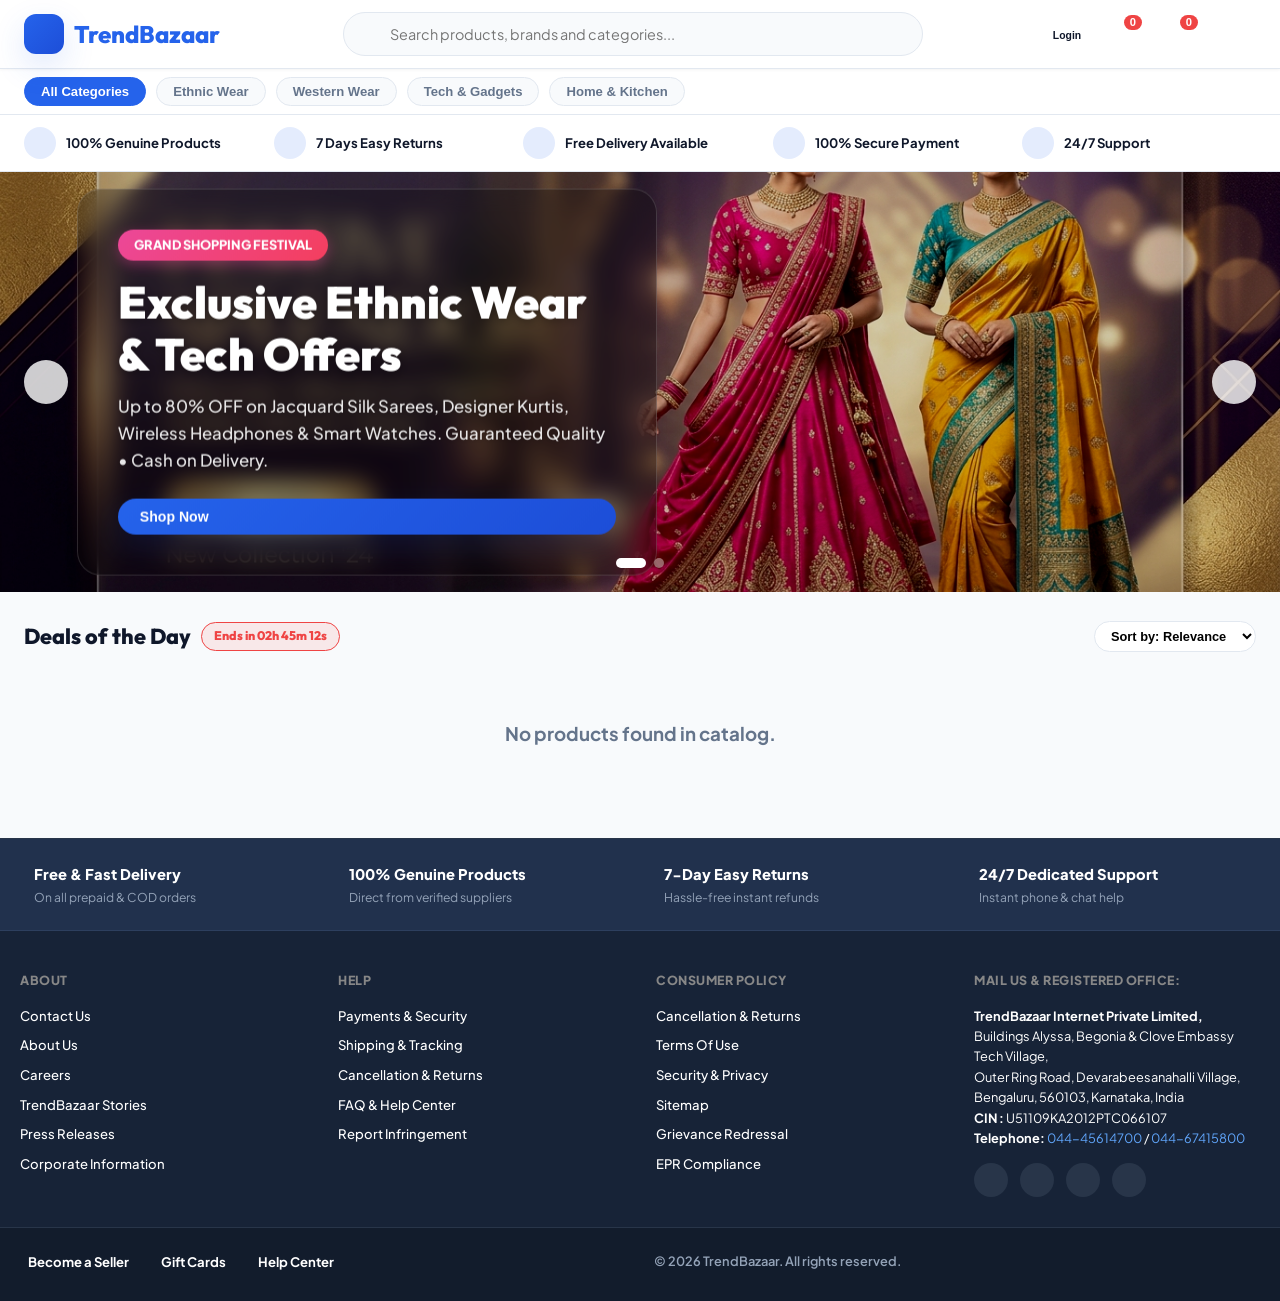
==== index.html @ 161588ef "Initial TrendBazaar commit" ====
<!DOCTYPE html>
<html lang="en">
<head>
  <meta charset="UTF-8">
  <meta name="viewport" content="width=device-width, initial-scale=1.0">
  <title>TrendBazaar — India's Favorite Online Shopping Marketplace</title>
  <meta name="referrer" content="no-referrer">
  <meta name="description" content="Shop Electronics, Fashion, Ethnic Wear, Mobile Accessories & Home Essentials at Wholesale Prices with Cash on Delivery & Free Shipping.">
  <link rel="stylesheet" href="style.css">
  <link rel="stylesheet" href="footer.css">
  <link href="https://cdn.jsdelivr.net/npm/remixicon@3.5.0/fonts/remixicon.css" rel="stylesheet">
</head>
<body>

  <!-- GLOBAL HEADER BAR -->
  <header class="sk-header">
    <div class="sk-nav-container">
      <a href="index.html" class="sk-logo">
        <div class="sk-logo-icon"><i class="ri-shopping-cart-fill"></i></div>
        <span>TrendBazaar</span>
      </a>

      <!-- GLOBAL SEARCH BAR WITH AUTOCOMPLETE -->
      <div class="sk-search-box">
        <i class="ri-search-line sk-search-icon"></i>
        <input type="text" id="skSearchInput" class="sk-search-input" placeholder="Search products, brands and categories..." oninput="handleSkSearchInput()" onfocus="handleSkSearchInput()">
        <div id="skSearchDropdown" class="sk-search-dropdown">
          <!-- Autocomplete Injected -->
        </div>
      </div>

      <!-- HEADER ACTIONS -->
      <div class="sk-header-actions">
        <button class="sk-icon-btn" onclick="handleAuthClick()" title="Account" id="headerAuthBtn" style="display: flex; flex-direction: column; align-items: center; gap: 2px;">
          <i class="ri-user-smile-line"></i>
          <span style="font-size: 0.65rem; font-weight: 800;">Login</span>
        </button>

        <button class="sk-icon-btn" onclick="openWishlistModal()" title="Wishlist">
          <i class="ri-heart-3-line"></i>
          <span class="sk-badge-count" id="wishlistCountBadge">0</span>
        </button>

        <button class="sk-icon-btn" onclick="openCartModal()" title="Cart">
          <i class="ri-shopping-bag-3-line"></i>
          <span class="sk-badge-count" id="cartCountBadge">0</span>
        </button>

        <a href="profile.html" class="sk-icon-btn" title="My Profile & Orders">
          <i class="ri-user-3-line"></i>
        </a>

      </div>
    </div>
  </header>

  <!-- CATEGORY NAVIGATION STRIP -->
  <nav class="sk-category-strip">
    <div class="sk-category-container">
      <button class="sk-cat-pill active" onclick="filterSkCategory('All')">All Categories</button>
      <button class="sk-cat-pill" onclick="filterSkCategory('Ethnic Wear')">Ethnic Wear</button>
      <button class="sk-cat-pill" onclick="filterSkCategory('Western Wear')">Western Wear</button>
      <button class="sk-cat-pill" onclick="filterSkCategory('Tech & Gadgets')">Tech & Gadgets</button>
      <button class="sk-cat-pill" onclick="filterSkCategory('Home & Kitchen')">Home & Kitchen</button>
    </div>
  </nav>

  <!-- TRUST & SERVICE BENEFITS STRIP -->
  <section class="sk-trust-strip">
    <div class="sk-trust-container">
      <div class="sk-trust-item">
        <div class="sk-trust-icon"><i class="ri-shield-check-fill"></i></div>
        <span>100% Genuine Products</span>
      </div>
      <div class="sk-trust-item">
        <div class="sk-trust-icon"><i class="ri-arrow-go-back-fill"></i></div>
        <span>7 Days Easy Returns</span>
      </div>
      <div class="sk-trust-item">
        <div class="sk-trust-icon"><i class="ri-truck-fill"></i></div>
        <span>Free Delivery Available</span>
      </div>
      <div class="sk-trust-item">
        <div class="sk-trust-icon"><i class="ri-lock-2-fill"></i></div>
        <span>100% Secure Payment</span>
      </div>
      <div class="sk-trust-item">
        <div class="sk-trust-icon"><i class="ri-customer-service-2-fill"></i></div>
        <span>24/7 Support</span>
      </div>
    </div>
  </section>

  <!-- HERO PROMOTIONAL BANNER CAROUSEL -->
  <section class="sk-hero-section">
    <div class="sk-carousel-container" id="heroCarousel">
      <div class="sk-carousel-track" id="heroTrack">
        <!-- Slide 1 -->
        <div class="sk-hero-slide">
          <div class="sk-hero-card">
            <img src="assets/hero_fashion.jpg" alt="Festive Sale Banner" class="sk-hero-bg">
            <div class="sk-hero-content">
              <span class="sk-hero-tag"><i class="ri-fire-fill"></i> GRAND SHOPPING FESTIVAL</span>
              <h1 class="sk-hero-title">Exclusive Ethnic Wear & Tech Offers</h1>
              <p class="sk-hero-subtitle">Up to 80% OFF on Jacquard Silk Sarees, Designer Kurtis, Wireless Headphones & Smart Watches. Guaranteed Quality • Cash on Delivery.</p>
              <button class="sk-btn-primary" onclick="scrollToSection('dealsSection')">Shop Now <i class="ri-arrow-right-line"></i></button>
            </div>
          </div>
        </div>
        <!-- Slide 2 -->
        <div class="sk-hero-slide">
          <div class="sk-hero-card">
            <img src="assets/hero_tech.jpg" onerror="this.src='assets/hero_fashion.jpg'" alt="Tech Sale Banner" class="sk-hero-bg" style="filter: brightness(0.6) contrast(1.1);">
            <div class="sk-hero-content">
              <span class="sk-hero-tag" style="background: linear-gradient(135deg, #3b82f6, #2563eb);"><i class="ri-smartphone-line"></i> GADGET MANIA</span>
              <h1 class="sk-hero-title">Premium Electronics at Wholesale Prices</h1>
              <p class="sk-hero-subtitle">Discover the latest earbuds, smartwatches, and accessories. Top rated by thousands of dropshippers.</p>
              <button class="sk-btn-primary" style="background: #2563eb;" onclick="scrollToSection('dealsSection')">Explore Tech <i class="ri-arrow-right-line"></i></button>
            </div>
          </div>
        </div>
      </div>
      
      <!-- Controls -->
      <button class="sk-carousel-btn prev" onclick="moveCarousel(-1)"><i class="ri-arrow-left-s-line"></i></button>
      <button class="sk-carousel-btn next" onclick="moveCarousel(1)"><i class="ri-arrow-right-s-line"></i></button>
      
      <!-- Dots -->
      <div class="sk-carousel-dots" id="heroDots">
        <span class="dot active" onclick="jumpCarousel(0)"></span>
        <span class="dot" onclick="jumpCarousel(1)"></span>
      </div>
    </div>
  </section>

  <!-- DEALS OF THE DAY SECTION WITH COUNTDOWN TIMER -->
  <section class="sk-section" id="dealsSection">
    <div class="sk-section-header">
      <div class="sk-section-title">
        <span>Deals of the Day</span>
        <div class="sk-timer-chip">
          <i class="ri-timer-flash-fill"></i> Ends in 02h 45m 12s
        </div>
      </div>
      <div style="display: flex; gap: 10px; align-items: center;">
        <select id="skSortSelect" onchange="handleSkSortChange()" style="background: #fff; border: 1px solid var(--sk-border); padding: 6px 12px; border-radius: var(--sk-radius-full); font-size: 0.8rem; font-weight: 700;">
          <option value="relevance">Sort by: Relevance</option>
          <option value="low-high">Price: Low to High</option>
          <option value="high-low">Price: High to Low</option>
          <option value="rating">Customer Rating</option>
        </select>
      </div>
    </div>

    <!-- MAIN PRODUCT CATALOG GRID -->
    <div class="sk-products-grid" id="skProductsGrid">
      <!-- Dynamically Injected by app.js -->
    </div>
  </section>

  <!-- ============================================
       PREMIUM E-COMMERCE STORE FOOTER (FLIPKART STYLE)
       ============================================ -->
  <footer class="sk-footer-wrap">
    <!-- TRUST FEATURES BAR -->
    <div class="sk-trust-features-bar">
      <div class="sk-trust-features-container">
        <div class="sk-trust-feature-item">
          <i class="ri-truck-fill"></i>
          <div>
            <h4>Free & Fast Delivery</h4>
            <p>On all prepaid & COD orders</p>
          </div>
        </div>
        <div class="sk-trust-feature-item">
          <i class="ri-shield-check-fill"></i>
          <div>
            <h4>100% Genuine Products</h4>
            <p>Direct from verified suppliers</p>
          </div>
        </div>
        <div class="sk-trust-feature-item">
          <i class="ri-arrow-go-back-fill"></i>
          <div>
            <h4>7-Day Easy Returns</h4>
            <p>Hassle-free instant refunds</p>
          </div>
        </div>
        <div class="sk-trust-feature-item">
          <i class="ri-customer-service-2-fill"></i>
          <div>
            <h4>24/7 Dedicated Support</h4>
            <p>Instant phone & chat help</p>
          </div>
        </div>
      </div>
    </div>

    <!-- 4-COLUMN MAIN FOOTER CONTENT -->
    <div class="sk-footer-main">
      <div class="sk-footer-col">
        <h3>ABOUT</h3>
        <ul>
          <li><a href="#">Contact Us</a></li>
          <li><a href="#">About Us</a></li>
          <li><a href="#">Careers</a></li>
          <li><a href="#">TrendBazaar Stories</a></li>
          <li><a href="#">Press Releases</a></li>
          <li><a href="#">Corporate Information</a></li>
        </ul>
      </div>

      <div class="sk-footer-col">
        <h3>HELP</h3>
        <ul>
          <li><a href="#">Payments & Security</a></li>
          <li><a href="#">Shipping & Tracking</a></li>
          <li><a href="#">Cancellation & Returns</a></li>
          <li><a href="#">FAQ & Help Center</a></li>
          <li><a href="#">Report Infringement</a></li>
        </ul>
      </div>

      <div class="sk-footer-col">
        <h3>CONSUMER POLICY</h3>
        <ul>
          <li><a href="#">Cancellation & Returns</a></li>
          <li><a href="#">Terms Of Use</a></li>
          <li><a href="#">Security & Privacy</a></li>
          <li><a href="#">Sitemap</a></li>
          <li><a href="#">Grievance Redressal</a></li>
          <li><a href="#">EPR Compliance</a></li>
        </ul>
      </div>

      <div class="sk-footer-col">
        <h3>MAIL US & REGISTERED OFFICE:</h3>
        <p class="sk-footer-contact-text">
          <strong>TrendBazaar Internet Private Limited,</strong><br>
          Buildings Alyssa, Begonia & Clove Embassy Tech Village,<br>
          Outer Ring Road, Devarabeesanahalli Village,<br>
          Bengaluru, 560103, Karnataka, India<br>
          <strong>CIN :</strong> U51109KA2012PTC066107<br>
          <strong>Telephone:</strong> <a href="tel:04445614700">044-45614700</a> / <a href="tel:04467415800">044-67415800</a>
        </p>
        <div class="sk-footer-socials">
          <a href="#" title="Facebook"><i class="ri-facebook-fill"></i></a>
          <a href="#" title="Twitter"><i class="ri-twitter-x-fill"></i></a>
          <a href="#" title="Instagram"><i class="ri-instagram-fill"></i></a>
          <a href="#" title="YouTube"><i class="ri-youtube-fill"></i></a>
        </div>
      </div>
    </div>

    <!-- BOTTOM BAR WITH COPYRIGHT & PERKS -->
    <div class="sk-footer-bottom-bar">
      <div class="sk-footer-bottom-inner">
        <div class="sk-footer-perks">
          <div class="sk-footer-perk"><i class="ri-store-2-fill"></i> Become a Seller</div>
          <div class="sk-footer-perk"><i class="ri-gift-fill"></i> Gift Cards</div>
          <div class="sk-footer-perk"><i class="ri-questionnaire-fill"></i> Help Center</div>
        </div>

        <div class="sk-footer-copy">© 2026 TrendBazaar. All rights reserved.</div>

        <div class="sk-payment-badges">
          <i class="ri-visa-line" title="Visa"></i>
          <i class="ri-mastercard-line" title="MasterCard"></i>
          <i class="ri-bank-card-line" title="RuPay"></i>
          <i class="ri-qr-code-line" title="UPI"></i>
          <i class="ri-secure-payment-line" title="100% Safe Payment"></i>
        </div>
      </div>
    </div>
  </footer>

  <!-- PRODUCT DETAILS (PDP) QUICK VIEW MODAL WITH PERFECTLY CENTERED COVER PHOTO & SCROLL GALLERY -->
  <div class="sk-modal-overlay" id="skDetailModal">
    <div class="sk-modal-box">
      <button class="sk-modal-close" onclick="closeModal('skDetailModal')"><i class="ri-close-line"></i></button>

      <div style="display: grid; grid-template-columns: 1fr 1fr; gap: 28px; padding: 28px;">
        <!-- Left Column: 1 Main Cover Photo & Horizontal Multi-Photo Gallery -->
        <div>
          <!-- Perfectly Centered Cover Photo Container -->
          <div class="sk-main-img-container">
            <img id="detailMainImg" src="" alt="Main Cover Photo">
            <span class="sk-badge-discount" style="top: 10px; left: 10px; background: var(--sk-success);">
              <i class="ri-checkbox-circle-fill"></i> Verified Assured
            </span>
            <span id="detailPhotoCounter" class="sk-badge-discount" style="top: 10px; right: 10px; background: rgba(0,0,0,0.85); color: #34d399;">
              📸 Photo 1 of 6
            </span>
          </div>

          <!-- Multi-Photo Gallery Horizontal Scroll Strip (Max 6 Main Product Photos) -->
          <div style="margin-top: 12px;">
            <div style="font-size: 0.75rem; color: var(--sk-text-muted); font-weight: 700; display: flex; justify-content: space-between; align-items: center; margin-bottom: 6px;">
              <span><i class="ri-image-line"></i> MAIN PRODUCT GALLERY (SCROLL & CLICK):</span>
              <span id="detailGalleryCountTag" style="color: var(--sk-primary); font-weight: 800;">6 Photos Available</span>
            </div>
            
            <div id="detailGalleryStrip" class="sk-gallery-scroll-strip">
              <!-- Dynamically injected by app.js -->
            </div>
          </div>

          <div style="display: grid; grid-template-columns: 1fr 1fr; gap: 10px; margin-top: 16px;">
            <button onclick="addToCartFromModal()" class="sk-btn-view" style="padding: 12px; font-weight: 700;">
              <i class="ri-shopping-bag-3-line"></i> ADD TO CART
            </button>
            <button onclick="buyNowFromModal()" class="sk-btn-primary" style="justify-content: center; padding: 12px; font-weight: 800; border-radius: var(--sk-radius-sm);">
              <i class="ri-flashlight-fill"></i> BUY NOW (COD)
            </button>
          </div>
        </div>

        <!-- Right Column: Product Specs & Information -->
        <div>
          <h2 id="detailTitle" style="font-family: var(--sk-font-heading); font-size: 1.3rem; font-weight: 800; line-height: 1.3; margin-bottom: 8px;">Product Title</h2>
          
          <div class="sk-rating-row">
            <div class="sk-rating-chip" id="detailRating">4.5 <i class="ri-star-fill"></i></div>
            <span style="color: var(--sk-text-muted); font-size: 0.82rem;" id="detailReviews">(1,420 Verified Ratings)</span>
          </div>

          <div class="sk-price-row" style="margin-top: 12px;">
            <span class="sk-current-price" id="detailSellingPrice" style="font-size: 1.8rem; color: var(--sk-primary);">₹599</span>
            <span class="sk-mrp-price" id="detailMrpPrice" style="font-size: 1.1rem;">₹1,499</span>
            <span class="sk-badge-discount" id="detailDiscountChip" style="position: static;">60% OFF</span>
          </div>

          <!-- Dynamic Sizes Selector -->
          <div style="margin: 14px 0;">
            <label style="font-size: 0.82rem; font-weight: 800; color: var(--sk-text-dark); display: block; margin-bottom: 6px;">Select Size / Variant:</label>
            <div id="detailSizesRow" style="display: flex; gap: 8px; flex-wrap: wrap;"></div>
          </div>

          <!-- Bank Offers Box -->
          <div style="background: var(--sk-primary-light); border: 1px dashed var(--sk-primary); padding: 12px 16px; border-radius: var(--sk-radius-sm); margin: 14px 0; font-size: 0.85rem;">
            <div style="color: var(--sk-primary); font-weight: 700; margin-bottom: 4px;"><i class="ri-bank-card-fill"></i> Special Bank Offers:</div>
            <ul style="padding-left: 18px; color: var(--sk-text-muted); font-size: 0.8rem;">
              <li>10% Instant Discount on HDFC & SBI Credit Cards</li>
              <li>₹1,000 Extra discount with Bank offer on order values above ₹500</li>
              <li>Free Fast Nationwide Express Shipping on Cash on Delivery</li>
            </ul>
          </div>

          <!-- Pincode Delivery Checker -->
          <div style="margin: 14px 0;">
            <label style="font-size: 0.82rem; font-weight: 700; color: var(--sk-text-muted); display: block; margin-bottom: 6px;">Check Delivery Pincode:</label>
            <div style="display: flex; gap: 8px;">
              <input type="text" id="detailPincodeInput" placeholder="e.g. 201301" style="background: var(--sk-bg-main); border: 1px solid var(--sk-border); padding: 8px 12px; border-radius: 6px; font-size: 0.85rem; width: 140px;">
              <button onclick="checkSkPincode()" style="background: var(--sk-bg-surface-elevated); border: 1px solid var(--sk-border); color: var(--sk-text-dark); padding: 0 14px; border-radius: 6px; font-size: 0.8rem; font-weight: 700; cursor: pointer;">Check</button>
            </div>
            <div id="detailPinMsg" style="font-size: 0.8rem; color: var(--sk-success); margin-top: 4px;"></div>
          </div>

          <!-- Specifications Table -->
          <div style="margin-top: 14px;">
            <label style="font-size: 0.82rem; font-weight: 800; color: var(--sk-text-dark); display: block; margin-bottom: 6px;">Product Specifications:</label>
            <table class="pdp-spec-table" id="detailDynamicSpecTable" style="font-size: 0.8rem; width: 100%;"></table>
          </div>

          <p style="font-size: 0.88rem; color: var(--sk-text-muted); border-top: 1px solid var(--sk-border); padding-top: 12px; margin-top: 14px;" id="detailDesc">
            High quality product with white-label delivery.
          </p>
        </div>
      </div>
    </div>
  </div>

  <!-- WISHLIST MODAL -->
  <div class="sk-modal-overlay" id="skWishlistModal">
    <div class="sk-modal-box" style="max-width: 680px;">
      <button class="sk-modal-close" onclick="closeModal('skWishlistModal')"><i class="ri-close-line"></i></button>

      <div style="padding: 28px;">
        <h2 style="font-family: var(--sk-font-heading); font-size: 1.4rem; font-weight: 800; margin-bottom: 16px;">
          <i class="ri-heart-3-fill" style="color: var(--sk-danger);"></i> My Saved Wishlist
        </h2>

        <div id="wishlistItemsList" style="margin-bottom: 20px;">
          <!-- Wishlist Items Injected -->
        </div>
      </div>
    </div>
  </div>

  <!-- SHOPPING CART & MULTI-STEP CHECKOUT MODAL -->
  <div class="sk-modal-overlay" id="skCartModal">
    <div class="sk-modal-box" style="max-width: 580px;">
      <button class="sk-modal-close" onclick="closeModal('skCartModal')"><i class="ri-close-line"></i></button>

      <div style="padding: 28px;">
        <h2 style="font-family: var(--sk-font-heading); font-size: 1.4rem; font-weight: 800; margin-bottom: 16px;">
          <i class="ri-shopping-bag-3-fill" style="color: var(--sk-primary);"></i> Shopping Cart & Checkout
        </h2>

        <div id="cartItemsList" style="margin-bottom: 20px;">
          <!-- Cart Items Injected -->
        </div>

        <form id="skCheckoutForm" onsubmit="submitSkOrder(event)" style="border-top: 1px solid var(--sk-border); padding-top: 16px;">
          <h4 style="font-size: 0.92rem; font-weight: 700; margin-bottom: 12px; color: var(--sk-text-muted);">Customer Delivery Address</h4>

          <div style="margin-bottom: 10px;">
            <input type="text" id="skCustName" class="sk-search-input" style="padding-left: 16px;" placeholder="Full Customer Name *" required>
          </div>

          <div style="margin-bottom: 10px;">
            <input type="tel" id="skCustPhone" class="sk-search-input" style="padding-left: 16px;" placeholder="10-digit Mobile Number *" pattern="[0-9]{10}" required>
          </div>

          <div style="margin-bottom: 10px;">
            <textarea id="skCustAddress" class="sk-search-input" style="padding-left: 16px; border-radius: var(--sk-radius-md);" rows="2" placeholder="Full Address (House No, Street, Landmark) *" required></textarea>
          </div>

          <div style="display: grid; grid-template-columns: 1fr 1fr; gap: 10px; margin-bottom: 16px;">
            <input type="text" id="skCustCity" class="sk-search-input" style="padding-left: 16px;" placeholder="City *" required>
            <input type="text" id="skCustPin" class="sk-search-input" style="padding-left: 16px;" placeholder="6-digit Pincode *" pattern="[0-9]{6}" required>
          </div>

          <div style="background: rgba(16, 185, 129, 0.1); border: 1px solid var(--sk-success); padding: 12px; border-radius: 8px; display: flex; align-items: center; justify-content: space-between; margin-bottom: 16px;">
            <span style="font-weight: 700; font-size: 0.88rem; color: var(--sk-text-dark);">
              <i class="ri-money-rupee-circle-fill" style="color: var(--sk-success);"></i> Cash on Delivery (COD)
            </span>
            <span style="font-size: 0.72rem; background: var(--sk-success); color: #fff; padding: 2px 6px; border-radius: 4px; font-weight: 800;">FREE SHIPPING</span>
          </div>

          <div style="display: flex; justify-content: space-between; align-items: center; margin-bottom: 20px;">
            <span style="font-size: 0.95rem; color: var(--sk-text-muted);">Total Amount Payable:</span>
            <span id="skCartTotalPayable" style="font-family: var(--sk-font-heading); font-weight: 800; font-size: 1.4rem; color: var(--sk-primary);">₹0</span>
          </div>

          <button type="submit" class="sk-btn-primary" style="width: 100%; justify-content: center; padding: 14px; font-size: 1rem; border-radius: var(--sk-radius-md);">
            <i class="ri-checkbox-circle-fill"></i> Confirm Cash on Delivery Order
          </button>
        </form>
      </div>
    </div>
  </div>

  <!-- MY ORDERS & ORDER TRACKING TIMELINE MODAL -->
  <div class="sk-modal-overlay" id="skOrdersModal">
    <div class="sk-modal-box" style="max-width: 720px;">
      <button class="sk-modal-close" onclick="closeModal('skOrdersModal')"><i class="ri-close-line"></i></button>

      <div style="padding: 28px;">
        <h2 style="font-family: var(--sk-font-heading); font-size: 1.4rem; font-weight: 800; margin-bottom: 16px;">
          <i class="ri-truck-line" style="color: var(--sk-primary);"></i> My Orders & Live Tracking
        </h2>

        <div id="ordersItemsList">
          <!-- Orders & Tracking Injected -->
        </div>
      </div>
    </div>
  </div>

  <!-- MOBILE BOTTOM NAVIGATION BAR -->
  <nav class="sk-mobile-bottom-nav">
    <button class="sk-nav-tab active" onclick="scrollToSection('dealsSection')">
      <i class="ri-home-5-fill"></i>
      <span>Home</span>
    </button>
    <button class="sk-nav-tab" onclick="filterSkCategory('All')">
      <i class="ri-grid-fill"></i>
      <span>Categories</span>
    </button>
    <button class="sk-nav-tab" onclick="openWishlistModal()">
      <i class="ri-heart-3-fill"></i>
      <span>Wishlist</span>
    </button>
    <button class="sk-nav-tab" onclick="openOrdersModal()">
      <i class="ri-truck-fill"></i>
      <span>Orders</span>
    </button>
    <button class="sk-nav-tab" onclick="openCartModal()">
      <i class="ri-shopping-bag-3-fill"></i>
      <span>Cart</span>
    </button>
  </nav>

  <div class="toast-container" id="skToastContainer"></div>

  <!-- Firebase and Supabase SDKs -->
  <script src="https://www.gstatic.com/firebasejs/8.10.1/firebase-app.js"></script>
  <script src="https://www.gstatic.com/firebasejs/8.10.1/firebase-auth.js"></script>
  <script src="https://cdn.jsdelivr.net/npm/@supabase/supabase-js@2"></script>
  
  <script src="auth.js"></script>
  <script src="app.js"></script>
</body>
</html>
---- style.css ----
/* ----------------------------------------------------
   ShopKart - Production Design System & Modern UI Theme
   Complete Customer Panel & Admin Styling Specs
   ---------------------------------------------------- */
@import url('https://fonts.googleapis.com/css2?family=Plus+Jakarta+Sans:wght@400;500;600;700;800&family=Outfit:wght@600;700;800&display=swap');

:root {
  --sk-primary: #2563eb;
  --sk-primary-hover: #1d4ed8;
  --sk-primary-light: rgba(37, 99, 235, 0.12);
  
  --sk-accent-pink: #ec4899;
  --sk-accent-gold: #fbbf24;
  --sk-success: #10b981;
  --sk-danger: #ef4444;

  --sk-bg-main: #f8fafc;
  --sk-bg-surface: #ffffff;
  --sk-bg-surface-elevated: #f1f5f9;

  --sk-border: #e2e8f0;
  --sk-border-strong: #cbd5e1;
  --sk-border-accent: rgba(37, 99, 235, 0.3);

  --sk-text-dark: #0f172a;
  --sk-text-muted: #64748b;
  --sk-text-light: #94a3b8;

  --sk-font-main: 'Plus Jakarta Sans', -apple-system, BlinkMacSystemFont, sans-serif;
  --sk-font-heading: 'Outfit', sans-serif;

  --sk-radius-sm: 6px;
  --sk-radius-md: 12px;
  --sk-radius-lg: 18px;
  --sk-radius-full: 9999px;

  --sk-shadow-sm: 0 1px 3px rgba(0, 0, 0, 0.05);
  --sk-shadow-md: 0 4px 14px rgba(0, 0, 0, 0.08);
  --sk-shadow-lg: 0 12px 32px rgba(37, 99, 235, 0.15);
}

* {
  box-sizing: border-box;
  margin: 0;
  padding: 0;
}

body {
  background-color: var(--sk-bg-main);
  color: var(--sk-text-dark);
  font-family: var(--sk-font-main);
  min-height: 100vh;
  line-height: 1.5;
  overflow-x: hidden;
  padding-bottom: 70px;
}

@media (min-width: 1024px) {
  body { padding-bottom: 0; }
}

/* GLOBAL HEADER BAR */
.sk-header {
  position: sticky;
  top: 0;
  z-index: 100;
  background: var(--sk-bg-surface);
  border-bottom: 1px solid var(--sk-border);
  box-shadow: var(--sk-shadow-sm);
}
.sk-nav-container {
  max-width: 1320px;
  margin: 0 auto;
  padding: 12px 24px;
  display: flex;
  align-items: center;
  justify-content: space-between;
  gap: 20px;
}
.sk-logo {
  display: flex;
  align-items: center;
  gap: 10px;
  font-family: var(--sk-font-heading);
  font-size: 1.5rem;
  font-weight: 800;
  color: var(--sk-primary);
  text-decoration: none;
}
.sk-logo-icon {
  width: 40px;
  height: 40px;
  background: linear-gradient(135deg, var(--sk-primary), var(--sk-primary-hover));
  border-radius: var(--sk-radius-md);
  display: flex;
  align-items: center;
  justify-content: center;
  color: #fff;
  font-size: 1.25rem;
  box-shadow: var(--sk-shadow-lg);
}

.sk-search-box {
  flex-grow: 1;
  max-width: 580px;
  position: relative;
}
.sk-search-input {
  width: 100%;
  background: var(--sk-bg-main);
  border: 1px solid var(--sk-border);
  color: var(--sk-text-dark);
  padding: 12px 18px 12px 46px;
  border-radius: var(--sk-radius-full);
  font-size: 0.9rem;
  font-family: var(--sk-font-main);
  outline: none;
  transition: all 0.2s ease;
}
.sk-search-input:focus {
  background: #fff;
  border-color: var(--sk-primary);
  box-shadow: 0 0 0 4px var(--sk-primary-light);
}
.sk-search-icon {
  position: absolute;
  left: 16px;
  top: 50%;
  transform: translateY(-50%);
  color: var(--sk-text-muted);
  font-size: 1.1rem;
}

.sk-header-actions {
  display: flex;
  align-items: center;
  gap: 14px;
}
.sk-icon-btn {
  background: transparent;
  border: none;
  color: var(--sk-text-dark);
  font-size: 1.25rem;
  cursor: pointer;
  position: relative;
  display: flex;
  align-items: center;
  justify-content: center;
  width: 42px;
  height: 42px;
  border-radius: var(--sk-radius-full);
  transition: background 0.2s ease;
}
.sk-icon-btn:hover {
  background: var(--sk-bg-main);
  color: var(--sk-primary);
}
.sk-badge-count {
  position: absolute;
  top: 2px;
  right: 2px;
  background: var(--sk-danger);
  color: #fff;
  font-size: 0.7rem;
  font-weight: 800;
  padding: 2px 6px;
  border-radius: var(--sk-radius-full);
  line-height: 1;
}

.sk-btn-primary {
  background: linear-gradient(135deg, var(--sk-primary), var(--sk-primary-hover));
  color: #fff;
  border: none;
  padding: 10px 22px;
  border-radius: var(--sk-radius-full);
  font-weight: 700;
  font-size: 0.88rem;
  cursor: pointer;
  display: inline-flex;
  align-items: center;
  gap: 8px;
  text-decoration: none;
  box-shadow: var(--sk-shadow-lg);
  transition: all 0.2s ease;
}
.sk-btn-primary:hover {
  opacity: 0.95;
  transform: translateY(-1px);
}

/* CATEGORY STRIP NAV */
.sk-category-strip {
  background: var(--sk-bg-surface);
  border-bottom: 1px solid var(--sk-border);
}
.sk-category-container {
  max-width: 1320px;
  margin: 0 auto;
  padding: 8px 24px;
  display: flex;
  gap: 10px;
  overflow-x: auto;
}
.sk-cat-pill {
  background: var(--sk-bg-main);
  border: 1px solid var(--sk-border);
  color: var(--sk-text-muted);
  padding: 6px 16px;
  border-radius: var(--sk-radius-full);
  font-size: 0.82rem;
  font-weight: 700;
  cursor: pointer;
  white-space: nowrap;
  transition: all 0.2s ease;
}
.sk-cat-pill:hover,
.sk-cat-pill.active {
  background: var(--sk-primary);
  color: #fff;
  border-color: var(--sk-primary);
}

/* TRUST BENEFITS STRIP */
.sk-trust-strip {
  background: #fff;
  border-bottom: 1px solid var(--sk-border);
  padding: 12px 0;
}
.sk-trust-container {
  max-width: 1320px;
  margin: 0 auto;
  padding: 0 24px;
  display: grid;
  grid-template-columns: repeat(5, 1fr);
  gap: 16px;
}
.sk-trust-item {
  display: flex;
  align-items: center;
  gap: 10px;
  font-size: 0.82rem;
  font-weight: 700;
  color: var(--sk-text-dark);
}
.sk-trust-icon {
  width: 32px;
  height: 32px;
  background: var(--sk-primary-light);
  color: var(--sk-primary);
  border-radius: 50%;
  display: flex;
  align-items: center;
  justify-content: center;
  font-size: 1rem;
}

/* HERO CAROUSEL */
.sk-hero-section {
  width: 100%;
  margin: 0;
  padding: 0;
}
.sk-carousel-container {
  position: relative;
  width: 100%;
  overflow: hidden;
}
.sk-carousel-track {
  display: flex;
  transition: transform 0.5s ease-in-out;
  width: 100%;
}
.sk-hero-slide {
  min-width: 100%;
  flex: 0 0 100%;
}
.sk-hero-card {
  position: relative;
  border-radius: 0;
  overflow: hidden;
  height: 420px;
}
.sk-carousel-btn {
  position: absolute;
  top: 50%;
  transform: translateY(-50%);
  background: rgba(255,255,255,0.8);
  border: none;
  border-radius: 50%;
  width: 44px;
  height: 44px;
  font-size: 1.5rem;
  color: #1e293b;
  cursor: pointer;
  z-index: 10;
  box-shadow: 0 4px 12px rgba(0,0,0,0.15);
  display: flex;
  align-items: center;
  justify-content: center;
  transition: all 0.2s;
}
.sk-carousel-btn.prev { left: 24px; }
.sk-carousel-btn.next { right: 24px; }
.sk-carousel-btn:hover { background: #fff; transform: translateY(-50%) scale(1.1); }

.sk-carousel-dots {
  position: absolute;
  bottom: 24px;
  left: 50%;
  transform: translateX(-50%);
  display: flex;
  gap: 8px;
  z-index: 10;
}
.sk-carousel-dots .dot {
  width: 10px;
  height: 10px;
  border-radius: 50%;
  background: rgba(255,255,255,0.4);
  cursor: pointer;
  transition: all 0.3s;
}
.sk-carousel-dots .dot.active {
  background: #fff;
  width: 30px;
  border-radius: 5px;
}
.sk-hero-bg {
  width: 100%;
  height: 100%;
  object-fit: cover;
  filter: brightness(0.8) contrast(1.1);
  transition: transform 0.8s ease;
}
.sk-hero-card:hover .sk-hero-bg {
  transform: scale(1.05);
}
.sk-hero-content {
  position: absolute;
  top: 50%;
  left: 6%;
  transform: translateY(-50%);
  padding: 40px;
  display: flex;
  flex-direction: column;
  justify-content: center;
  max-width: 580px;
  background: rgba(0, 0, 0, 0.25);
  backdrop-filter: blur(12px);
  -webkit-backdrop-filter: blur(12px);
  border: 1px solid rgba(255, 255, 255, 0.15);
  border-radius: 24px;
}
.sk-hero-tag {
  background: linear-gradient(135deg, #ec4899, #f43f5e);
  color: #fff;
  border: none;
  padding: 6px 16px;
  border-radius: var(--sk-radius-full);
  font-size: 0.8rem;
  font-weight: 800;
  width: fit-content;
  margin-bottom: 16px;
  box-shadow: 0 4px 14px rgba(236, 72, 153, 0.4);
}
.sk-hero-title {
  font-family: var(--sk-font-heading);
  font-size: 2.8rem;
  font-weight: 900;
  color: #fff;
  line-height: 1.15;
  margin-bottom: 14px;
  text-shadow: 0 2px 10px rgba(0,0,0,0.3);
}
.sk-hero-subtitle {
  color: rgba(255,255,255,0.9);
  font-size: 1.05rem;
  font-weight: 500;
  line-height: 1.6;
  margin-bottom: 24px;
  text-shadow: 0 1px 4px rgba(0,0,0,0.2);
}

/* SECTIONS & PRODUCT CARDS GRID */
.sk-section {
  max-width: 1320px;
  margin: 28px auto;
  padding: 0 24px;
}
.sk-section-header {
  display: flex;
  align-items: center;
  justify-content: space-between;
  margin-bottom: 18px;
}
.sk-section-title {
  font-family: var(--sk-font-heading);
  font-size: 1.35rem;
  font-weight: 800;
  color: var(--sk-text-dark);
  display: flex;
  align-items: center;
  gap: 10px;
}
.sk-timer-chip {
  background: rgba(239, 68, 68, 0.1);
  color: var(--sk-danger);
  border: 1px solid var(--sk-danger);
  padding: 4px 12px;
  border-radius: var(--sk-radius-full);
  font-size: 0.78rem;
  font-weight: 800;
}

.sk-products-grid {
  display: grid;
  grid-template-columns: repeat(4, 1fr);
  gap: 20px;
}

@media (max-width: 1024px) {
  .sk-products-grid { grid-template-columns: repeat(3, 1fr); }
  .sk-trust-container { grid-template-columns: repeat(3, 1fr); }
}

@media (max-width: 768px) {
  .sk-products-grid { grid-template-columns: repeat(2, 1fr); gap: 12px; }
  .sk-trust-container { grid-template-columns: repeat(2, 1fr); }
  .sk-hero-card { height: 220px; }
  .sk-hero-content { padding: 20px; }
  .sk-hero-title { font-size: 1.5rem; }
}

.sk-product-card {
  background: #fff;
  border: 1px solid var(--sk-border);
  border-radius: var(--sk-radius-md);
  overflow: hidden;
  display: flex;
  flex-direction: column;
  transition: all 0.25s ease;
  cursor: pointer;
  position: relative;
}
.sk-product-card:hover {
  transform: translateY(-4px);
  border-color: var(--sk-border-accent);
  box-shadow: var(--sk-shadow-md);
}

.sk-product-img-wrapper {
  position: relative;
  width: 100%;
  padding-top: 105%;
  background: #000;
  overflow: hidden;
  display: flex;
  align-items: center;
  justify-content: center;
}
.sk-product-img {
  position: absolute;
  inset: 0;
  width: 100%;
  height: 100%;
  object-fit: contain;
  margin: auto;
  transition: transform 0.3s ease;
}
.sk-product-card:hover .sk-product-img {
  transform: scale(1.04);
}

.sk-wishlist-toggle {
  position: absolute;
  top: 10px;
  right: 10px;
  z-index: 5;
  background: rgba(255, 255, 255, 0.9);
  border: none;
  width: 32px;
  height: 32px;
  border-radius: 50%;
  display: flex;
  align-items: center;
  justify-content: center;
  color: var(--sk-text-muted);
  cursor: pointer;
  transition: all 0.2s ease;
  box-shadow: var(--sk-shadow-sm);
}
.sk-wishlist-toggle.active {
  color: var(--sk-danger);
}

.sk-badge-discount {
  position: absolute;
  top: 10px;
  left: 10px;
  background: var(--sk-accent-pink);
  color: #fff;
  font-size: 0.7rem;
  font-weight: 800;
  padding: 3px 8px;
  border-radius: 4px;
}

.sk-product-content {
  padding: 14px;
  display: flex;
  flex-direction: column;
  flex-grow: 1;
}

.sk-product-title {
  font-size: 0.9rem;
  font-weight: 700;
  color: var(--sk-text-dark);
  line-height: 1.35;
  margin-bottom: 6px;
  height: 2.4rem;
  overflow: hidden;
  display: -webkit-box;
  -webkit-line-clamp: 2;
  -webkit-box-orient: vertical;
}

.sk-rating-row {
  display: flex;
  align-items: center;
  gap: 6px;
  margin-bottom: 8px;
}
.sk-rating-chip {
  background: var(--sk-success);
  color: #fff;
  font-size: 0.72rem;
  font-weight: 800;
  padding: 2px 6px;
  border-radius: 4px;
}

.sk-price-row {
  display: flex;
  align-items: baseline;
  gap: 8px;
  margin-bottom: 12px;
}
.sk-current-price {
  font-family: var(--sk-font-heading);
  font-size: 1.2rem;
  font-weight: 800;
  color: var(--sk-text-dark);
}
.sk-mrp-price {
  font-size: 0.82rem;
  color: var(--sk-text-muted);
  text-decoration: line-through;
}

.sk-card-actions {
  margin-top: auto;
  display: grid;
  grid-template-columns: 1fr 1fr;
  gap: 8px;
}
.sk-btn-view {
  background: var(--sk-bg-main);
  border: 1px solid var(--sk-border);
  color: var(--sk-text-dark);
  padding: 8px;
  border-radius: var(--sk-radius-sm);
  font-weight: 700;
  font-size: 0.78rem;
  cursor: pointer;
}
.sk-btn-buy {
  background: var(--sk-primary);
  border: none;
  color: #fff;
  padding: 8px;
  border-radius: var(--sk-radius-sm);
  font-weight: 800;
  font-size: 0.78rem;
  cursor: pointer;
}

/* MODALS & PRODUCT QUICK VIEW GALLERY UI */
.sk-modal-overlay {
  position: fixed;
  inset: 0;
  z-index: 999;
  background: rgba(15, 23, 42, 0.75);
  backdrop-filter: blur(8px);
  display: flex;
  align-items: center;
  justify-content: center;
  padding: 20px;
  opacity: 0;
  pointer-events: none;
  transition: opacity 0.3s ease;
}
.sk-modal-overlay.active {
  opacity: 1;
  pointer-events: auto;
}
.sk-modal-box {
  background: #fff;
  border-radius: var(--sk-radius-lg);
  max-width: 940px;
  width: 100%;
  position: relative;
  box-shadow: var(--sk-shadow-lg);
  overflow: hidden;
  max-height: 92vh;
  overflow-y: auto;
}
.sk-modal-close {
  position: absolute;
  top: 16px;
  right: 16px;
  z-index: 10;
  background: var(--sk-bg-main);
  border: 1px solid var(--sk-border);
  color: var(--sk-text-dark);
  width: 34px;
  height: 34px;
  border-radius: 50%;
  font-size: 1.2rem;
  cursor: pointer;
  display: flex;
  align-items: center;
  justify-content: center;
}

/* PERFECTLY CENTERED MAIN COVER IMAGE FRAME */
.sk-main-img-container {
  width: 100%;
  height: 360px;
  border-radius: var(--sk-radius-md);
  overflow: hidden;
  background: #000;
  position: relative;
  border: 1px solid var(--sk-border);
  display: flex;
  align-items: center;
  justify-content: center;
}
.sk-main-img-container img {
  max-width: 100%;
  max-height: 100%;
  width: auto;
  height: auto;
  object-fit: contain;
  margin: auto;
  display: block;
}

.sk-gallery-scroll-strip {
  display: flex;
  gap: 10px;
  overflow-x: auto;
  padding: 6px 2px;
  margin-top: 12px;
  scroll-behavior: smooth;
}
.sk-gallery-thumb-item {
  width: 62px;
  height: 62px;
  border-radius: 8px;
  object-fit: contain;
  cursor: pointer;
  border: 2px solid var(--sk-border);
  background: #000;
  flex-shrink: 0;
  transition: all 0.2s ease;
}
.sk-gallery-thumb-item:hover,
.sk-gallery-thumb-item.active {
  border-color: var(--sk-primary);
  box-shadow: 0 0 10px rgba(37, 99, 235, 0.4);
}

/* MOBILE BOTTOM NAVIGATION BAR */
.sk-mobile-bottom-nav {
  position: fixed;
  bottom: 0;
  left: 0;
  right: 0;
  z-index: 90;
  background: #fff;
  border-top: 1px solid var(--sk-border);
  display: flex;
  justify-content: space-around;
  padding: 8px 0;
  box-shadow: 0 -4px 12px rgba(0, 0, 0, 0.05);
}
@media (min-width: 1024px) {
  .sk-mobile-bottom-nav { display: none; }
}
.sk-nav-tab {
  display: flex;
  flex-direction: column;
  align-items: center;
  gap: 2px;
  color: var(--sk-text-muted);
  font-size: 0.72rem;
  font-weight: 700;
  text-decoration: none;
  background: none;
  border: none;
  cursor: pointer;
}
.sk-nav-tab i { font-size: 1.2rem; }
.sk-nav-tab.active { color: var(--sk-primary); }

/* ORDER TIMELINE TRACKER */
.sk-timeline {
  display: flex;
  justify-content: space-between;
  position: relative;
  margin: 24px 0;
}
.sk-timeline::before {
  content: '';
  position: absolute;
  top: 16px;
  left: 10%;
  right: 10%;
  height: 3px;
  background: var(--sk-border);
  z-index: 1;
}
.sk-timeline-step {
  position: relative;
  z-index: 2;
  display: flex;
  flex-direction: column;
  align-items: center;
  gap: 6px;
  font-size: 0.75rem;
  font-weight: 700;
  color: var(--sk-text-muted);
}
.sk-timeline-icon {
  width: 34px;
  height: 34px;
  border-radius: 50%;
  background: #fff;
  border: 2px solid var(--sk-border);
  display: flex;
  align-items: center;
  justify-content: center;
  font-size: 0.9rem;
}
.sk-timeline-step.active .sk-timeline-icon {
  background: var(--sk-primary);
  border-color: var(--sk-primary);
  color: #fff;
}
.sk-timeline-step.active { color: var(--sk-primary); }

.toast-container {
  position: fixed;
  bottom: 80px;
  right: 24px;
  z-index: 9999;
  display: flex;
  flex-direction: column;
  gap: 10px;
}
@media (min-width: 1024px) {
  .toast-container { bottom: 24px; }
}
.sk-toast {
  background: #fff;
  border: 1px solid var(--sk-primary);
  color: var(--sk-text-dark);
  padding: 12px 20px;
  border-radius: var(--sk-radius-md);
  font-weight: 700;
  font-size: 0.88rem;
  box-shadow: var(--sk-shadow-md);
  display: flex;
  align-items: center;
  gap: 10px;
  transition: all 0.3s ease;
}

/* ========================================================
   CUSTOMER PROFILE & ACCOUNT DASHBOARD STYLES
   ======================================================== */
.profile-page-container {
  max-width: 1200px;
  margin: 32px auto 60px;
  padding: 0 20px;
  display: grid;
  grid-template-columns: 280px 1fr;
  gap: 28px;
  align-items: start;
}

@media (max-width: 860px) {
  .profile-page-container {
    grid-template-columns: 1fr;
    margin: 16px auto;
    padding: 0 12px;
  }
}

.profile-sidebar {
  background: #ffffff;
  border: 1px solid var(--sk-border);
  border-radius: var(--sk-radius-md);
  box-shadow: var(--sk-shadow-sm);
  overflow: hidden;
  position: sticky;
  top: 90px;
}

.profile-user-card {
  padding: 24px 20px;
  text-align: center;
  background: linear-gradient(180deg, rgba(37, 99, 235, 0.06) 0%, #ffffff 100%);
  border-bottom: 1px solid var(--sk-border);
}

.profile-avatar {
  width: 72px;
  height: 72px;
  border-radius: 50%;
  background: var(--sk-primary);
  color: #fff;
  font-family: var(--sk-font-heading);
  font-size: 1.8rem;
  font-weight: 800;
  display: flex;
  align-items: center;
  justify-content: center;
  margin: 0 auto 12px;
  box-shadow: 0 4px 14px rgba(37, 99, 235, 0.25);
}

.profile-user-name {
  font-family: var(--sk-font-heading);
  font-size: 1.15rem;
  font-weight: 800;
  color: var(--sk-text-dark);
}

.profile-user-email {
  font-size: 0.8rem;
  color: var(--sk-text-muted);
  margin-top: 2px;
}

.profile-nav-list {
  padding: 12px;
  display: flex;
  flex-direction: column;
  gap: 4px;
}

.profile-nav-btn {
  display: flex;
  align-items: center;
  gap: 12px;
  padding: 12px 16px;
  border-radius: var(--sk-radius-sm);
  background: transparent;
  border: none;
  color: var(--sk-text-dark);
  font-weight: 700;
  font-size: 0.88rem;
  cursor: pointer;
  text-align: left;
  width: 100%;
  transition: all 0.2s ease;
}

.profile-nav-btn i {
  font-size: 1.2rem;
  color: var(--sk-text-muted);
}

.profile-nav-btn:hover {
  background: var(--sk-bg-main);
  color: var(--sk-primary);
}

.profile-nav-btn.active {
  background: var(--sk-primary);
  color: #ffffff;
}

.profile-nav-btn.active i {
  color: #ffffff;
}

.profile-content-card {
  background: #ffffff;
  border: 1px solid var(--sk-border);
  border-radius: var(--sk-radius-md);
  box-shadow: var(--sk-shadow-sm);
  padding: 28px;
  min-height: 480px;
}

.profile-section-title {
  font-family: var(--sk-font-heading);
  font-size: 1.3rem;
  font-weight: 800;
  color: var(--sk-text-dark);
  margin-bottom: 20px;
  padding-bottom: 12px;
  border-bottom: 1px solid var(--sk-border);
  display: flex;
  align-items: center;
  justify-content: space-between;
}

.profile-order-item {
  border: 1px solid var(--sk-border);
  border-radius: 8px;
  padding: 18px;
  margin-bottom: 16px;
  background: #ffffff;
  transition: all 0.2s ease;
}

.profile-order-item:hover {
  border-color: var(--sk-primary);
  box-shadow: var(--sk-shadow-sm);
}

.profile-order-header {
  display: flex;
  justify-content: space-between;
  align-items: center;
  padding-bottom: 12px;
  border-bottom: 1px solid var(--sk-border);
  margin-bottom: 14px;
  font-size: 0.84rem;
}

.profile-order-grid {
  display: grid;
  grid-template-columns: 70px 1fr auto;
  gap: 16px;
  align-items: center;
}

@media (max-width: 600px) {
  .profile-order-grid { grid-template-columns: 60px 1fr; }
}

.profile-order-img {
  width: 70px;
  height: 70px;
  border-radius: 6px;
  object-fit: cover;
  border: 1px solid var(--sk-border);
}


/* ========================================================
   MEESHO PROFESSIONAL MULTI-STEP CHECKOUT SYSTEM
   ======================================================== */
.meesho-checkout-header {
  background: #ffffff;
  border-bottom: 1px solid var(--sk-border);
  padding: 14px 24px;
  position: sticky;
  top: 0;
  z-index: 100;
  box-shadow: 0 1px 4px rgba(0,0,0,0.04);
}

.meesho-header-inner {
  max-width: 1200px;
  margin: 0 auto;
  display: flex;
  align-items: center;
  justify-content: space-between;
}

.meesho-stepper {
  display: flex;
  align-items: center;
  gap: 28px;
}

.meesho-step {
  display: flex;
  flex-direction: column;
  align-items: center;
  gap: 4px;
  position: relative;
  cursor: pointer;
}

.meesho-step-circle {
  width: 28px;
  height: 28px;
  border-radius: 50%;
  border: 2px solid #cbd5e1;
  color: #94a3b8;
  font-size: 0.82rem;
  font-weight: 800;
  display: flex;
  align-items: center;
  justify-content: center;
  background: #fff;
  transition: all 0.25s ease;
}

.meesho-step-label {
  font-size: 0.74rem;
  font-weight: 700;
  color: #94a3b8;
  transition: all 0.25s ease;
}

.meesho-step.active .meesho-step-circle {
  border-color: #9f2089;
  background: #9f2089;
  color: #fff;
  box-shadow: 0 0 0 3px rgba(159, 32, 137, 0.2);
}

.meesho-step.active .meesho-step-label {
  color: #9f2089;
  font-weight: 800;
}

.meesho-step.completed .meesho-step-circle {
  border-color: #10b981;
  background: #10b981;
  color: #fff;
}

.meesho-step.completed .meesho-step-label {
  color: #10b981;
}

.meesho-step-line {
  width: 44px;
  height: 2px;
  background: #e2e8f0;
  margin-top: -16px;
}

.meesho-step-line.active {
  background: #9f2089;
}

/* 2-Column Checkout Layout */
.meesho-checkout-container {
  max-width: 1180px;
  margin: 32px auto 60px;
  padding: 0 20px;
  display: grid;
  grid-template-columns: 1.8fr 1fr;
  gap: 32px;
  align-items: start;
}

@media (max-width: 900px) {
  .meesho-checkout-container {
    grid-template-columns: 1fr;
    margin: 16px auto;
    padding: 0 12px;
  }
}

.meesho-card {
  background: #ffffff;
  border: 1px solid #e2e8f0;
  border-radius: 8px;
  box-shadow: 0 1px 3px rgba(0,0,0,0.03);
  margin-bottom: 20px;
  overflow: hidden;
}

.meesho-card-header {
  padding: 16px 20px;
  border-bottom: 1px solid #f1f5f9;
  display: flex;
  align-items: center;
  justify-content: space-between;
}

.meesho-card-title {
  font-size: 1.05rem;
  font-weight: 800;
  color: #0f172a;
}

.meesho-card-body {
  padding: 20px;
}

/* Product Item Row */
.meesho-item-card {
  display: flex;
  gap: 16px;
  padding: 18px 20px;
  border-bottom: 1px solid #f1f5f9;
  position: relative;
}

.meesho-item-card:last-child {
  border-bottom: none;
}

.meesho-item-img {
  width: 72px;
  height: 72px;
  border-radius: 6px;
  object-fit: cover;
  border: 1px solid #e2e8f0;
  flex-shrink: 0;
}

.meesho-item-info {
  flex: 1;
  display: flex;
  flex-direction: column;
  gap: 3px;
}

.meesho-item-title {
  font-size: 0.92rem;
  font-weight: 700;
  color: #1e293b;
  line-height: 1.3;
}

.meesho-item-pricing {
  display: flex;
  align-items: baseline;
  gap: 8px;
  margin: 2px 0;
}

.meesho-price-current {
  font-size: 1.1rem;
  font-weight: 800;
  color: #0f172a;
}

.meesho-price-mrp {
  font-size: 0.82rem;
  color: #94a3b8;
  text-decoration: line-through;
}

.meesho-discount-tag {
  font-size: 0.76rem;
  font-weight: 800;
  color: #10b981;
}

.meesho-badge-returns {
  font-size: 0.74rem;
  color: #64748b;
  font-weight: 600;
  display: flex;
  align-items: center;
  gap: 4px;
}

.meesho-meta-row {
  font-size: 0.78rem;
  color: #64748b;
  margin-top: 4px;
}

.meesho-btn-remove {
  background: transparent;
  border: none;
  color: #64748b;
  font-size: 0.78rem;
  font-weight: 700;
  cursor: pointer;
  margin-top: 6px;
  display: inline-flex;
  align-items: center;
  gap: 4px;
}

.meesho-btn-remove:hover {
  color: #ef4444;
}

.meesho-btn-edit {
  color: #9f2089;
  font-weight: 800;
  font-size: 0.8rem;
  background: none;
  border: none;
  cursor: pointer;
  position: absolute;
  top: 18px;
  right: 20px;
}

.meesho-supplier-row {
  background: #f8fafc;
  padding: 10px 20px;
  font-size: 0.78rem;
  color: #64748b;
  font-weight: 600;
  border-top: 1px solid #f1f5f9;
}

/* Price Details Sidebar Card */
.meesho-price-card {
  background: #ffffff;
  border: 1px solid #e2e8f0;
  border-radius: 8px;
  padding: 20px;
  box-shadow: 0 1px 3px rgba(0,0,0,0.03);
}

.meesho-price-header {
  font-size: 1.05rem;
  font-weight: 800;
  color: #0f172a;
  margin-bottom: 16px;
}

.meesho-price-row {
  display: flex;
  justify-content: space-between;
  align-items: center;
  font-size: 0.88rem;
  color: #475569;
  margin-bottom: 12px;
}

.meesho-price-row.total {
  border-top: 1px solid #e2e8f0;
  padding-top: 14px;
  margin-top: 14px;
  font-size: 1.15rem;
  font-weight: 900;
  color: #0f172a;
}

.meesho-discount-chip {
  background: #d1fae5;
  color: #065f46;
  font-size: 0.84rem;
  font-weight: 800;
  padding: 10px 14px;
  border-radius: 6px;
  text-align: center;
  margin: 16px 0 14px;
  display: flex;
  align-items: center;
  justify-content: center;
  gap: 6px;
}

.meesho-micro-copy {
  font-size: 0.74rem;
  color: #64748b;
  text-align: center;
  margin-bottom: 8px;
}

.meesho-btn-continue {
  background: #9f2089;
  color: #ffffff;
  border: none;
  width: 100%;
  padding: 14px;
  border-radius: 6px;
  font-size: 1rem;
  font-weight: 800;
  cursor: pointer;
  transition: all 0.2s ease;
  display: flex;
  align-items: center;
  justify-content: center;
  gap: 8px;
}

.meesho-btn-continue:hover {
  background: #841870;
  transform: translateY(-1px);
}

.meesho-trust-box {
  margin-top: 20px;
  background: #f8fafc;
  border: 1px solid #e2e8f0;
  border-radius: 8px;
  padding: 14px;
  display: flex;
  align-items: center;
  gap: 12px;
}

.meesho-trust-box img {
  width: 50px;
  height: 50px;
  object-fit: contain;
}

.meesho-trust-text h5 {
  font-size: 0.84rem;
  font-weight: 800;
  color: #0f172a;
  margin: 0 0 2px 0;
}

.meesho-trust-text p {
  font-size: 0.72rem;
  color: #64748b;
  margin: 0;
}


/* ========================================================
   DEDICATED SHOPPING CART & CHECKOUT PAGE STYLES (FLIPKART STYLE)
   ======================================================== */
.cart-page-container {
  max-width: 1240px;
  margin: 30px auto;
  padding: 0 20px;
  display: grid;
  grid-template-columns: 1.8fr 1fr;
  gap: 28px;
  align-items: start;
}

@media (max-width: 900px) {
  .cart-page-container {
    grid-template-columns: 1fr;
    margin: 16px auto;
    padding: 0 12px;
  }
}

.cart-card-step {
  background: #ffffff;
  border: 1px solid var(--sk-border);
  border-radius: var(--sk-radius-md);
  box-shadow: var(--sk-shadow-sm);
  margin-bottom: 20px;
  overflow: hidden;
}

.cart-step-header {
  background: #ffffff;
  padding: 16px 22px;
  border-bottom: 1px solid var(--sk-border);
  display: flex;
  align-items: center;
  gap: 12px;
}

.cart-step-num {
  width: 28px;
  height: 28px;
  border-radius: 6px;
  background: var(--sk-primary);
  color: #fff;
  font-weight: 800;
  font-size: 0.85rem;
  display: flex;
  align-items: center;
  justify-content: center;
}

.cart-step-title {
  font-family: var(--sk-font-heading);
  font-size: 1.05rem;
  font-weight: 800;
  color: var(--sk-text-dark);
  margin: 0;
}

.cart-item-row {
  padding: 20px 22px;
  border-bottom: 1px solid var(--sk-border);
  display: flex;
  gap: 18px;
}

.cart-item-row:last-child {
  border-bottom: none;
}

.cart-item-img {
  width: 100px;
  height: 100px;
  border-radius: 8px;
  object-fit: cover;
  border: 1px solid var(--sk-border);
  background: var(--sk-bg-main);
  flex-shrink: 0;
}

.cart-item-details {
  flex: 1;
  display: flex;
  flex-direction: column;
  gap: 4px;
}

.cart-item-title {
  font-size: 0.95rem;
  font-weight: 700;
  color: var(--sk-text-dark);
  line-height: 1.3;
}

.cart-item-meta {
  font-size: 0.78rem;
  color: var(--sk-text-muted);
  font-weight: 600;
}

.cart-item-pricing {
  display: flex;
  align-items: baseline;
  gap: 10px;
  margin-top: 6px;
}

.cart-current-price {
  font-size: 1.15rem;
  font-weight: 900;
  color: var(--sk-text-dark);
}

.cart-mrp-price {
  font-size: 0.85rem;
  color: var(--sk-text-light);
  text-decoration: line-through;
}

.cart-discount-badge {
  font-size: 0.78rem;
  font-weight: 800;
  color: #388e3c;
}

.cart-item-actions {
  display: flex;
  align-items: center;
  gap: 16px;
  margin-top: 12px;
}

.cart-qty-picker {
  display: flex;
  align-items: center;
  border: 1px solid var(--sk-border);
  border-radius: 6px;
  background: var(--sk-bg-main);
}

.cart-qty-btn {
  background: transparent;
  border: none;
  width: 32px;
  height: 30px;
  font-weight: 800;
  font-size: 1rem;
  cursor: pointer;
  color: var(--sk-text-dark);
}

.cart-qty-val {
  padding: 0 10px;
  font-weight: 800;
  font-size: 0.88rem;
}

.cart-btn-remove {
  background: transparent;
  border: none;
  color: var(--sk-danger);
  font-weight: 700;
  font-size: 0.84rem;
  cursor: pointer;
  display: flex;
  align-items: center;
  gap: 4px;
}

.cart-btn-remove:hover {
  text-decoration: underline;
}

/* Price Details Sidebar Card */
.cart-summary-card {
  background: #ffffff;
  border: 1px solid var(--sk-border);
  border-radius: var(--sk-radius-md);
  box-shadow: var(--sk-shadow-sm);
  position: sticky;
  top: 90px;
}

.cart-summary-header {
  padding: 16px 20px;
  border-bottom: 1px solid var(--sk-border);
  font-family: var(--sk-font-heading);
  font-size: 0.95rem;
  font-weight: 800;
  text-transform: uppercase;
  letter-spacing: 0.5px;
  color: var(--sk-text-muted);
}

.cart-summary-body {
  padding: 20px;
  display: flex;
  flex-direction: column;
  gap: 14px;
}

.cart-summary-row {
  display: flex;
  justify-content: space-between;
  align-items: center;
  font-size: 0.9rem;
  color: var(--sk-text-dark);
}

.cart-summary-row.total {
  border-top: 1px dashed var(--sk-border);
  border-bottom: 1px dashed var(--sk-border);
  padding: 16px 0;
  font-size: 1.15rem;
  font-weight: 900;
  color: var(--sk-text-dark);
}

.cart-savings-banner {
  background: rgba(16, 185, 129, 0.1);
  border: 1px solid rgba(16, 185, 129, 0.25);
  color: #059669;
  font-size: 0.85rem;
  font-weight: 800;
  padding: 10px 14px;
  border-radius: 8px;
  text-align: center;
}

.cart-btn-place-order {
  background: #fb641b;
  color: #fff;
  border: none;
  width: 100%;
  padding: 15px;
  border-radius: 6px;
  font-family: var(--sk-font-heading);
  font-size: 1.05rem;
  font-weight: 800;
  text-transform: uppercase;
  letter-spacing: 0.5px;
  cursor: pointer;
  box-shadow: 0 4px 14px rgba(251, 100, 27, 0.3);
  transition: all 0.2s ease;
  display: flex;
  align-items: center;
  justify-content: center;
  gap: 8px;
}

.cart-btn-place-order:hover {
  background: #e55a15;
  transform: translateY(-1px);
}

.cart-address-grid {
  display: grid;
  grid-template-columns: 1fr 1fr;
  gap: 14px;
  padding: 20px 22px;
}

@media (max-width: 600px) {
  .cart-address-grid { grid-template-columns: 1fr; }
}

.cart-input-group {
  display: flex;
  flex-direction: column;
  gap: 6px;
}

.cart-input-label {
  font-size: 0.8rem;
  font-weight: 700;
  color: var(--sk-text-muted);
}

.cart-input-field {
  padding: 10px 14px;
  border: 1px solid var(--sk-border);
  border-radius: 6px;
  background: var(--sk-bg-main);
  font-size: 0.9rem;
  color: var(--sk-text-dark);
  outline: none;
  transition: border-color 0.2s ease;
}

.cart-input-field:focus {
  border-color: var(--sk-primary);
  background: #fff;
}


/* ========================================================
   PREMIUM FLIPKART/MEESHO STYLE STORE FOOTER & TRUST BANNER
   ======================================================== */
.sk-footer-wrap {
  margin-top: 50px;
  background: #172337;
  color: #878787;
  font-size: 0.82rem;
  border-top: 1px solid #283549;
}

.sk-trust-features-bar {
  background: #21314d;
  padding: 24px 20px;
  border-bottom: 1px solid #2d3f5e;
}
.sk-trust-features-container {
  max-width: 1280px;
  margin: 0 auto;
  display: grid;
  grid-template-columns: repeat(auto-fit, minmax(220px, 1fr));
  gap: 20px;
}
.sk-trust-feature-item {
  display: flex;
  align-items: center;
  gap: 14px;
  color: #fff;
}
.sk-trust-feature-item i {
  font-size: 2rem;
  color: #fbbf24;
  flex-shrink: 0;
}
.sk-trust-feature-item h4 {
  font-size: 0.92rem;
  font-weight: 800;
  margin: 0;
  color: #ffffff;
}
.sk-trust-feature-item p {
  font-size: 0.76rem;
  color: #94a3b8;
  margin: 2px 0 0 0;
}

.sk-footer-main {
  max-width: 1280px;
  margin: 0 auto;
  padding: 40px 20px 30px;
  display: grid;
  grid-template-columns: repeat(auto-fit, minmax(200px, 1fr));
  gap: 32px;
}
.sk-footer-col h3 {
  font-size: 0.78rem;
  text-transform: uppercase;
  color: #878787;
  letter-spacing: 0.5px;
  margin-bottom: 16px;
  font-weight: 800;
}
.sk-footer-col ul {
  list-style: none;
  padding: 0;
  margin: 0;
  display: flex;
  flex-direction: column;
  gap: 10px;
}
.sk-footer-col ul li a {
  color: #ffffff;
  text-decoration: none;
  transition: color 0.2s ease;
  font-weight: 500;
}
.sk-footer-col ul li a:hover {
  color: #2874f0;
  text-decoration: underline;
}
.sk-footer-contact-text {
  color: #ffffff;
  line-height: 1.6;
  font-size: 0.8rem;
}
.sk-footer-contact-text a {
  color: #60a5fa;
  text-decoration: none;
}
.sk-footer-socials {
  display: flex;
  gap: 12px;
  margin-top: 14px;
}
.sk-footer-socials a {
  display: flex;
  align-items: center;
  justify-content: center;
  width: 34px;
  height: 34px;
  border-radius: 50%;
  background: #283549;
  color: #fff;
  text-decoration: none;
  font-size: 1.1rem;
  transition: all 0.2s ease;
}
.sk-footer-socials a:hover {
  background: #2874f0;
  transform: translateY(-2px);
}

.sk-footer-bottom-bar {
  border-top: 1px solid #283549;
  padding: 24px 20px 30px;
  background: #121c2c;
}
.sk-footer-bottom-inner {
  max-width: 1280px;
  margin: 0 auto;
  display: flex;
  flex-wrap: wrap;
  align-items: center;
  justify-content: space-between;
  gap: 16px;
}
.sk-footer-perks {
  display: flex;
  flex-wrap: wrap;
  gap: 24px;
}
.sk-footer-perk {
  display: flex;
  align-items: center;
  gap: 8px;
  color: #fff;
  font-size: 0.82rem;
  font-weight: 700;
}
.sk-footer-perk i {
  color: #fbbf24;
  font-size: 1rem;
}
.sk-footer-copy {
  color: #94a3b8;
  font-size: 0.8rem;
  font-weight: 600;
}
.sk-payment-badges {
  display: flex;
  align-items: center;
  gap: 8px;
  color: #cbd5e1;
  font-size: 1.4rem;
}
---- footer.css ----
/* ========================================================
   FOOTER.CSS - DEDICATED E-COMMERCE FOOTER STYLESHEET
   ======================================================== */
@import url('https://fonts.googleapis.com/css2?family=Plus+Jakarta+Sans:wght@400;500;600;700;800&family=Outfit:wght@600;700;800;900&display=swap');

/* ========================================================
   PREMIUM FLIPKART/MEESHO STYLE STORE FOOTER & TRUST BANNER
   ======================================================== */
.sk-footer-wrap {
  margin-top: 50px;
  background: #172337;
  color: #878787;
  font-size: 0.82rem;
  border-top: 1px solid #283549;
  font-family: 'Plus Jakarta Sans', -apple-system, BlinkMacSystemFont, sans-serif;
  width: 100%;
  clear: both;
}

/* TRUST FEATURES & ASSURANCE BAR */
.sk-trust-features-bar {
  background: #21314d;
  padding: 24px 20px;
  border-bottom: 1px solid #2d3f5e;
}

.sk-trust-features-container {
  max-width: 1280px;
  margin: 0 auto;
  display: grid;
  grid-template-columns: repeat(auto-fit, minmax(220px, 1fr));
  gap: 20px;
}

.sk-trust-feature-item {
  display: flex;
  align-items: center;
  gap: 14px;
  color: #ffffff;
}

.sk-trust-feature-item i {
  font-size: 2rem;
  color: #fbbf24;
  flex-shrink: 0;
}

.sk-trust-feature-item h4 {
  font-size: 0.92rem;
  font-weight: 800;
  margin: 0;
  color: #ffffff;
}

.sk-trust-feature-item p {
  font-size: 0.76rem;
  color: #94a3b8;
  margin: 2px 0 0 0;
}

/* 4-COLUMN MAIN FOOTER CONTENT */
.sk-footer-main {
  max-width: 1280px;
  margin: 0 auto;
  padding: 40px 20px 30px;
  display: grid;
  grid-template-columns: repeat(auto-fit, minmax(200px, 1fr));
  gap: 32px;
}

.sk-footer-col h3 {
  font-size: 0.78rem;
  text-transform: uppercase;
  color: #878787;
  letter-spacing: 0.5px;
  margin-bottom: 16px;
  font-weight: 800;
}

.sk-footer-col ul {
  list-style: none;
  padding: 0;
  margin: 0;
  display: flex;
  flex-direction: column;
  gap: 10px;
}

.sk-footer-col ul li {
  list-style: none;
}

.sk-footer-col ul li a {
  color: #ffffff;
  text-decoration: none;
  transition: color 0.2s ease;
  font-weight: 500;
}

.sk-footer-col ul li a:hover {
  color: #2874f0;
  text-decoration: underline;
}

.sk-footer-contact-text {
  color: #ffffff;
  line-height: 1.6;
  font-size: 0.8rem;
  margin: 0;
}

.sk-footer-contact-text strong {
  color: #ffffff;
}

.sk-footer-contact-text a {
  color: #60a5fa;
  text-decoration: none;
}

.sk-footer-socials {
  display: flex;
  gap: 12px;
  margin-top: 14px;
}

.sk-footer-socials a {
  display: flex;
  align-items: center;
  justify-content: center;
  width: 34px;
  height: 34px;
  border-radius: 50%;
  background: #283549;
  color: #ffffff;
  text-decoration: none;
  font-size: 1.1rem;
  transition: all 0.2s ease;
}

.sk-footer-socials a:hover {
  background: #2874f0;
  transform: translateY(-2px);
}

/* BOTTOM BAR WITH COPYRIGHT & PAYMENT PARTNERS */
.sk-footer-bottom-bar {
  border-top: 1px solid #283549;
  padding: 24px 20px 30px;
  background: #121c2c;
}

.sk-footer-bottom-inner {
  max-width: 1280px;
  margin: 0 auto;
  display: flex;
  flex-wrap: wrap;
  align-items: center;
  justify-content: space-between;
  gap: 16px;
}

.sk-footer-perks {
  display: flex;
  flex-wrap: wrap;
  gap: 24px;
}

.sk-footer-perk {
  display: flex;
  align-items: center;
  gap: 8px;
  color: #ffffff;
  font-size: 0.82rem;
  font-weight: 700;
}

.sk-footer-perk i {
  color: #fbbf24;
  font-size: 1rem;
}

.sk-footer-copy {
  color: #94a3b8;
  font-size: 0.8rem;
  font-weight: 600;
}

.sk-payment-badges {
  display: flex;
  align-items: center;
  gap: 10px;
  color: #cbd5e1;
  font-size: 1.4rem;
}

@media (max-width: 768px) {
  .sk-footer-main {
    grid-template-columns: 1fr 1fr;
    gap: 24px;
  }
  .sk-footer-bottom-inner {
    flex-direction: column;
    text-align: center;
  }
  .sk-footer-perks {
    justify-content: center;
  }
  .sk-payment-badges {
    justify-content: center;
  }
}
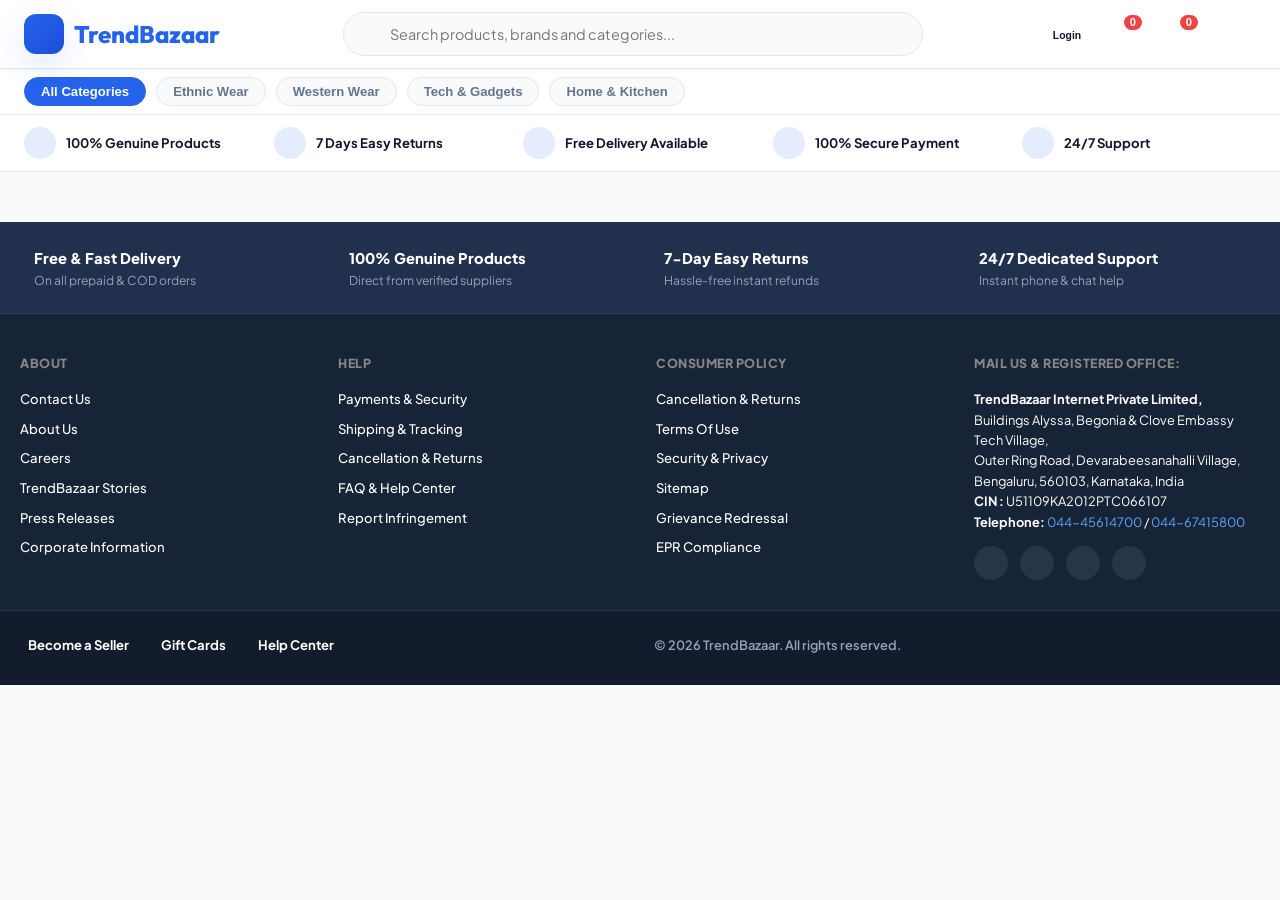
==== commit fbabc4cf: "Implement WYSIWYG Builder with Live Preview and Visual Items Manager" ====
--- a/index.html
+++ b/index.html
@@ -91,72 +91,10 @@
     </div>
   </section>
 
-  <!-- HERO PROMOTIONAL BANNER CAROUSEL -->
-  <section class="sk-hero-section">
-    <div class="sk-carousel-container" id="heroCarousel">
-      <div class="sk-carousel-track" id="heroTrack">
-        <!-- Slide 1 -->
-        <div class="sk-hero-slide">
-          <div class="sk-hero-card">
-            <img src="assets/hero_fashion.jpg" alt="Festive Sale Banner" class="sk-hero-bg">
-            <div class="sk-hero-content">
-              <span class="sk-hero-tag"><i class="ri-fire-fill"></i> GRAND SHOPPING FESTIVAL</span>
-              <h1 class="sk-hero-title">Exclusive Ethnic Wear & Tech Offers</h1>
-              <p class="sk-hero-subtitle">Up to 80% OFF on Jacquard Silk Sarees, Designer Kurtis, Wireless Headphones & Smart Watches. Guaranteed Quality • Cash on Delivery.</p>
-              <button class="sk-btn-primary" onclick="scrollToSection('dealsSection')">Shop Now <i class="ri-arrow-right-line"></i></button>
-            </div>
-          </div>
-        </div>
-        <!-- Slide 2 -->
-        <div class="sk-hero-slide">
-          <div class="sk-hero-card">
-            <img src="assets/hero_tech.jpg" onerror="this.src='assets/hero_fashion.jpg'" alt="Tech Sale Banner" class="sk-hero-bg" style="filter: brightness(0.6) contrast(1.1);">
-            <div class="sk-hero-content">
-              <span class="sk-hero-tag" style="background: linear-gradient(135deg, #3b82f6, #2563eb);"><i class="ri-smartphone-line"></i> GADGET MANIA</span>
-              <h1 class="sk-hero-title">Premium Electronics at Wholesale Prices</h1>
-              <p class="sk-hero-subtitle">Discover the latest earbuds, smartwatches, and accessories. Top rated by thousands of dropshippers.</p>
-              <button class="sk-btn-primary" style="background: #2563eb;" onclick="scrollToSection('dealsSection')">Explore Tech <i class="ri-arrow-right-line"></i></button>
-            </div>
-          </div>
-        </div>
-      </div>
-      
-      <!-- Controls -->
-      <button class="sk-carousel-btn prev" onclick="moveCarousel(-1)"><i class="ri-arrow-left-s-line"></i></button>
-      <button class="sk-carousel-btn next" onclick="moveCarousel(1)"><i class="ri-arrow-right-s-line"></i></button>
-      
-      <!-- Dots -->
-      <div class="sk-carousel-dots" id="heroDots">
-        <span class="dot active" onclick="jumpCarousel(0)"></span>
-        <span class="dot" onclick="jumpCarousel(1)"></span>
-      </div>
-    </div>
-  </section>
-
-  <!-- DEALS OF THE DAY SECTION WITH COUNTDOWN TIMER -->
-  <section class="sk-section" id="dealsSection">
-    <div class="sk-section-header">
-      <div class="sk-section-title">
-        <span>Deals of the Day</span>
-        <div class="sk-timer-chip">
-          <i class="ri-timer-flash-fill"></i> Ends in 02h 45m 12s
-        </div>
-      </div>
-      <div style="display: flex; gap: 10px; align-items: center;">
-        <select id="skSortSelect" onchange="handleSkSortChange()" style="background: #fff; border: 1px solid var(--sk-border); padding: 6px 12px; border-radius: var(--sk-radius-full); font-size: 0.8rem; font-weight: 700;">
-          <option value="relevance">Sort by: Relevance</option>
-          <option value="low-high">Price: Low to High</option>
-          <option value="high-low">Price: High to Low</option>
-          <option value="rating">Customer Rating</option>
-        </select>
-      </div>
-    </div>
-
-    <!-- MAIN PRODUCT CATALOG GRID -->
-    <div class="sk-products-grid" id="skProductsGrid">
-      <!-- Dynamically Injected by app.js -->
-    </div>
-  </section>
+  <!-- DYNAMIC STOREFRONT CONTAINER -->
+  <div id="dynamicStorefrontContainer">
+    <!-- Sections injected by app.js based on Supabase Layout -->
+  </div>
 
   <!-- ============================================
        PREMIUM E-COMMERCE STORE FOOTER (FLIPKART STYLE)
--- a/style.css
+++ b/style.css
@@ -1776,3 +1776,79 @@
   font-size: 1.4rem;
 }
 
+/* ====================================================
+   MOBILE RESPONSIVENESS (STOREFRONT)
+   ==================================================== */
+@media (max-width: 768px) {
+  /* Header */
+  .sk-nav-container {
+    flex-wrap: wrap;
+    gap: 12px;
+    padding: 10px 16px;
+  }
+  .sk-search-box {
+    order: 3;
+    min-width: 100%;
+  }
+  
+  /* Category Strip */
+  .sk-category-container {
+    padding: 8px 16px;
+    overflow-x: auto;
+    white-space: nowrap;
+    justify-content: flex-start;
+  }
+  
+  /* Trust Strip */
+  .sk-trust-container {
+    overflow-x: auto;
+    justify-content: flex-start;
+    padding-bottom: 8px;
+  }
+  
+  /* Product Grids */
+  .sk-product-grid,
+  #dynSuggestedGrid {
+    grid-template-columns: repeat(2, 1fr) !important;
+    gap: 12px !important;
+    padding: 12px !important;
+  }
+  
+  /* Adjust image size for 2-column mobile grid */
+  .sk-product-img-wrapper {
+    height: 150px;
+  }
+  
+  /* Modals */
+  .sk-modal-box {
+    width: 95%;
+    max-height: 90vh;
+    padding: 16px;
+  }
+  
+  /* Hero Carousel */
+  .sk-hero-title {
+    font-size: 1.4rem !important;
+  }
+  .sk-hero-content {
+    padding: 16px !important;
+    width: 90% !important;
+  }
+  .sk-hero-card {
+    height: 350px !important;
+  }
+  
+  /* Typography adjust */
+  h1 { font-size: 1.6rem !important; }
+  h2 { font-size: 1.3rem !important; }
+}
+
+@media (max-width: 480px) {
+  /* Go to 1 column on very small phones if preferred, but 2 is standard for Meesho */
+  .sk-hero-title {
+    font-size: 1.2rem !important;
+  }
+  .sk-hero-card {
+    height: 280px !important;
+  }
+}
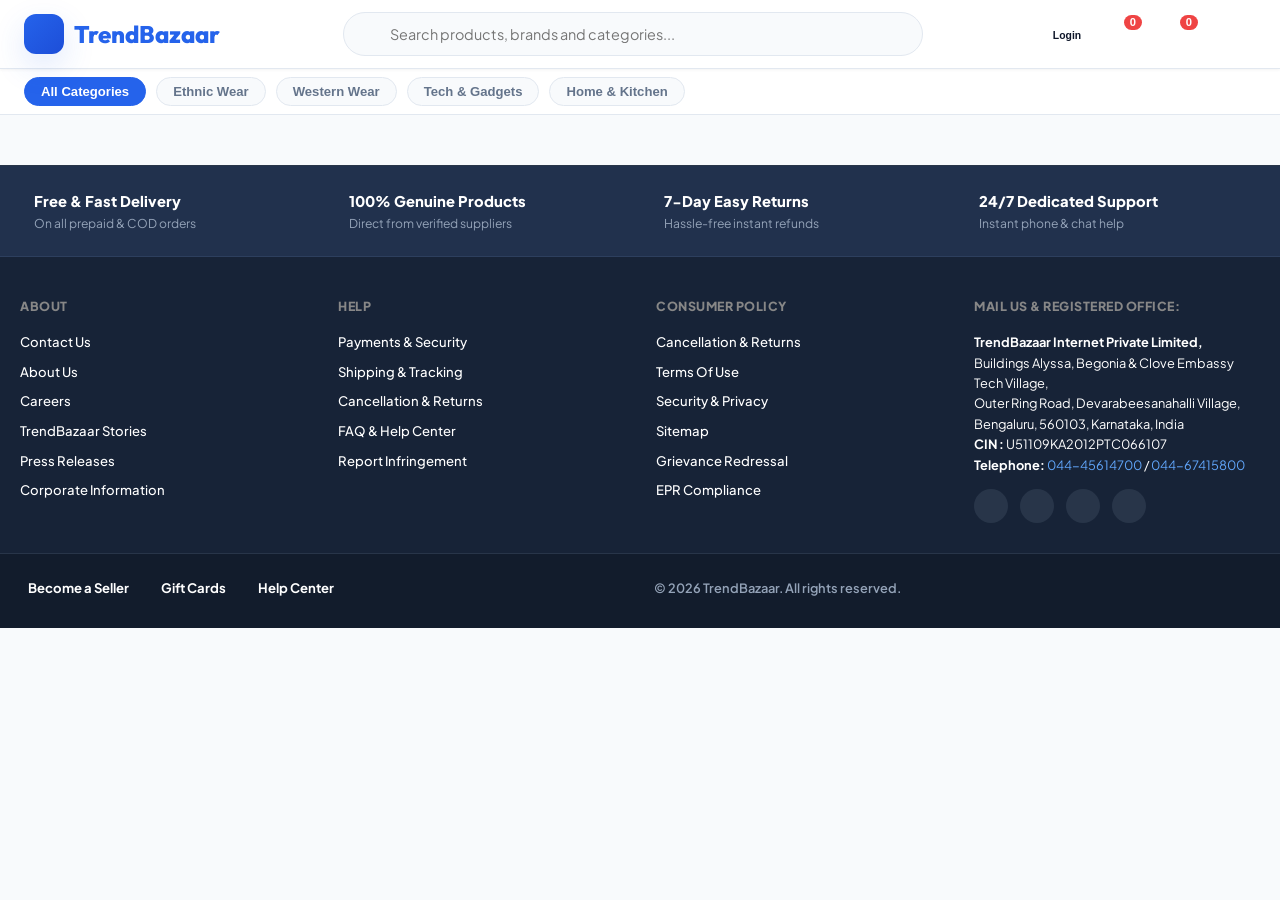
==== commit 30749f74: "Overhaul mobile UI for professional e-commerce app feel" ====
--- a/index.html
+++ b/index.html
@@ -65,31 +65,7 @@
     </div>
   </nav>
 
-  <!-- TRUST & SERVICE BENEFITS STRIP -->
-  <section class="sk-trust-strip">
-    <div class="sk-trust-container">
-      <div class="sk-trust-item">
-        <div class="sk-trust-icon"><i class="ri-shield-check-fill"></i></div>
-        <span>100% Genuine Products</span>
-      </div>
-      <div class="sk-trust-item">
-        <div class="sk-trust-icon"><i class="ri-arrow-go-back-fill"></i></div>
-        <span>7 Days Easy Returns</span>
-      </div>
-      <div class="sk-trust-item">
-        <div class="sk-trust-icon"><i class="ri-truck-fill"></i></div>
-        <span>Free Delivery Available</span>
-      </div>
-      <div class="sk-trust-item">
-        <div class="sk-trust-icon"><i class="ri-lock-2-fill"></i></div>
-        <span>100% Secure Payment</span>
-      </div>
-      <div class="sk-trust-item">
-        <div class="sk-trust-icon"><i class="ri-customer-service-2-fill"></i></div>
-        <span>24/7 Support</span>
-      </div>
-    </div>
-  </section>
+  <!-- TRUST STRIP MOVED TO APP.JS (Below Carousel) -->
 
   <!-- DYNAMIC STOREFRONT CONTAINER -->
   <div id="dynamicStorefrontContainer">
@@ -428,6 +404,28 @@
   <script src="https://cdn.jsdelivr.net/npm/@supabase/supabase-js@2"></script>
   
   <script src="auth.js"></script>
+  
+  <!-- MOBILE BOTTOM NAVIGATION -->
+  <div class="sk-mobile-bottom-nav">
+    <a href="index.html" class="active">
+      <i class="ri-home-5-fill"></i>
+      <span>Home</span>
+    </a>
+    <a href="index.html" onclick="document.querySelector('.sk-category-strip').scrollIntoView({behavior: 'smooth'})">
+      <i class="ri-apps-2-line"></i>
+      <span>Categories</span>
+    </a>
+    <a href="#" onclick="openCartModal(); return false;">
+      <i class="ri-shopping-cart-2-line"></i>
+      <span style="position: relative;">Cart <span id="mobileCartCount" style="position:absolute; top:-18px; right:-10px; background:var(--sk-danger); color:#fff; border-radius:50%; font-size:0.6rem; padding:2px 5px;">0</span></span>
+    </a>
+    <a href="profile.html">
+      <i class="ri-user-3-line"></i>
+      <span>Profile</span>
+    </a>
+  </div>
+
+  <script src="script.js"></script>
   <script src="app.js"></script>
 </body>
 </html>
--- a/style.css
+++ b/style.css
@@ -430,6 +430,10 @@
   .sk-hero-card { height: 220px; }
   .sk-hero-content { padding: 20px; }
   .sk-hero-title { font-size: 1.5rem; }
+  .sk-icon-btn span { display: none; }
+  .sk-icon-btn { font-size: 1.4rem; padding: 6px; }
+  .sk-logo-icon { width: 32px; height: 32px; font-size: 1.1rem; }
+  .sk-logo { font-size: 1.2rem; }
 }
 
 .sk-product-card {
@@ -1780,16 +1784,39 @@
    MOBILE RESPONSIVENESS (STOREFRONT)
    ==================================================== */
 @media (max-width: 768px) {
-  /* Header */
+  /* Header Grid Layout */
   .sk-nav-container {
-    flex-wrap: wrap;
+    display: flex !important;
+    flex-direction: column;
     gap: 12px;
-    padding: 10px 16px;
-  }
-  .sk-search-box {
-    order: 3;
-    min-width: 100%;
-  }
+    padding: 12px 16px;
+    align-items: stretch;
+  }
+  .sk-logo { align-self: flex-start; }
+  .sk-header-actions { 
+    display: none !important;
+  }
+  .sk-search-box { 
+    min-width: 100%; 
+  }
+  .sk-search-box input {
+    border-radius: 8px !important;
+    padding: 12px 16px 12px 40px !important;
+    background: #f1f5f9 !important;
+    border: 1px solid #e2e8f0 !important;
+  }
+  
+  /* Icon buttons clean up */
+  .sk-icon-btn span { display: none; }
+  .sk-icon-btn { 
+    font-size: 1.4rem; 
+    padding: 4px;
+    background: transparent !important;
+    border: none !important;
+    color: var(--sk-text-dark);
+  }
+  .sk-logo-icon { width: 32px; height: 32px; font-size: 1.1rem; }
+  .sk-logo { font-size: 1.3rem; }
   
   /* Category Strip */
   .sk-category-container {
@@ -1843,6 +1870,52 @@
   h2 { font-size: 1.3rem !important; }
 }
 
+.sk-mobile-bottom-nav { display: none; }
+
+@media (max-width: 768px) {
+  /* Mobile Bottom Nav Bar */
+  .sk-mobile-bottom-nav {
+    display: flex;
+    justify-content: space-around;
+    align-items: center;
+    position: fixed;
+    bottom: 0;
+    left: 0;
+    right: 0;
+    background: #fff;
+    border-top: 1px solid var(--sk-border);
+    padding: 8px 0;
+    z-index: 1000;
+    box-shadow: 0 -2px 10px rgba(0,0,0,0.05);
+  }
+  .sk-mobile-bottom-nav a {
+    display: flex;
+    flex-direction: column;
+    align-items: center;
+    color: var(--sk-text-muted);
+    text-decoration: none;
+    font-size: 0.7rem;
+    font-weight: 700;
+    gap: 4px;
+  }
+  .sk-mobile-bottom-nav a.active {
+    color: var(--sk-primary);
+  }
+  .sk-mobile-bottom-nav i {
+    font-size: 1.3rem;
+  }
+  
+  /* Modal layout on mobile */
+  .sk-modal-box > div {
+    grid-template-columns: 1fr !important;
+    gap: 16px !important;
+    padding: 16px !important;
+  }
+  .sk-main-img-container {
+    height: 300px;
+  }
+}
+
 @media (max-width: 480px) {
   /* Go to 1 column on very small phones if preferred, but 2 is standard for Meesho */
   .sk-hero-title {
--- a/footer.css
+++ b/footer.css
@@ -195,9 +195,22 @@
 }
 
 @media (max-width: 768px) {
+  .sk-trust-features-container {
+    grid-template-columns: 1fr;
+    gap: 16px;
+  }
+  .sk-trust-feature-item {
+    background: rgba(255,255,255,0.05);
+    padding: 12px;
+    border-radius: 8px;
+  }
   .sk-footer-main {
-    grid-template-columns: 1fr 1fr;
+    grid-template-columns: 1fr;
     gap: 24px;
+  }
+  /* Hide the large links on mobile to save space */
+  .sk-footer-col:not(:last-child) {
+    display: none;
   }
   .sk-footer-bottom-inner {
     flex-direction: column;
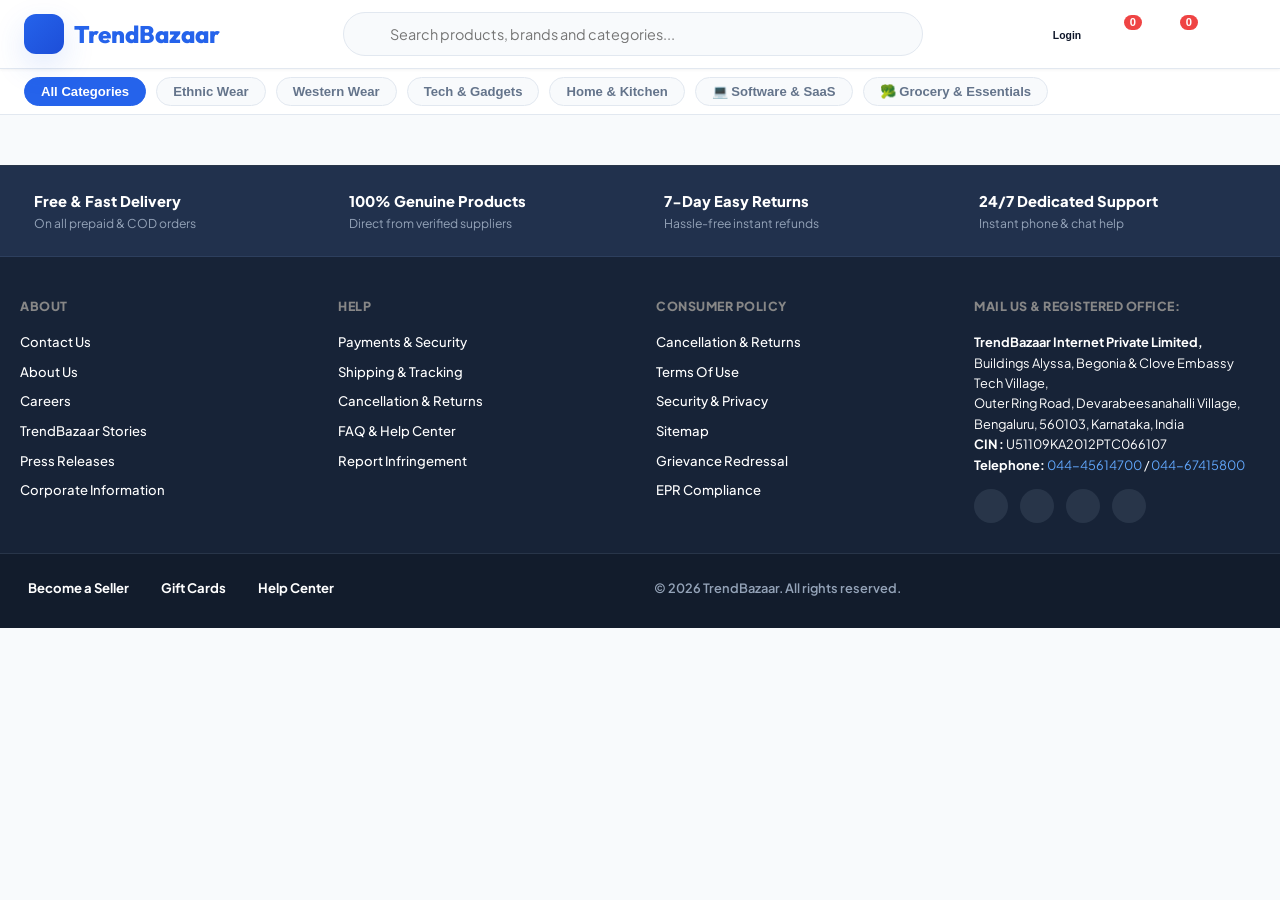
==== commit 33096baf: "Add Software/SaaS and Grocery categories" ====
--- a/index.html
+++ b/index.html
@@ -62,6 +62,8 @@
       <button class="sk-cat-pill" onclick="filterSkCategory('Western Wear')">Western Wear</button>
       <button class="sk-cat-pill" onclick="filterSkCategory('Tech & Gadgets')">Tech & Gadgets</button>
       <button class="sk-cat-pill" onclick="filterSkCategory('Home & Kitchen')">Home & Kitchen</button>
+      <button class="sk-cat-pill" onclick="filterSkCategory('Software & SaaS')">💻 Software & SaaS</button>
+      <button class="sk-cat-pill" onclick="filterSkCategory('Grocery & Essentials')">🥦 Grocery & Essentials</button>
     </div>
   </nav>
 
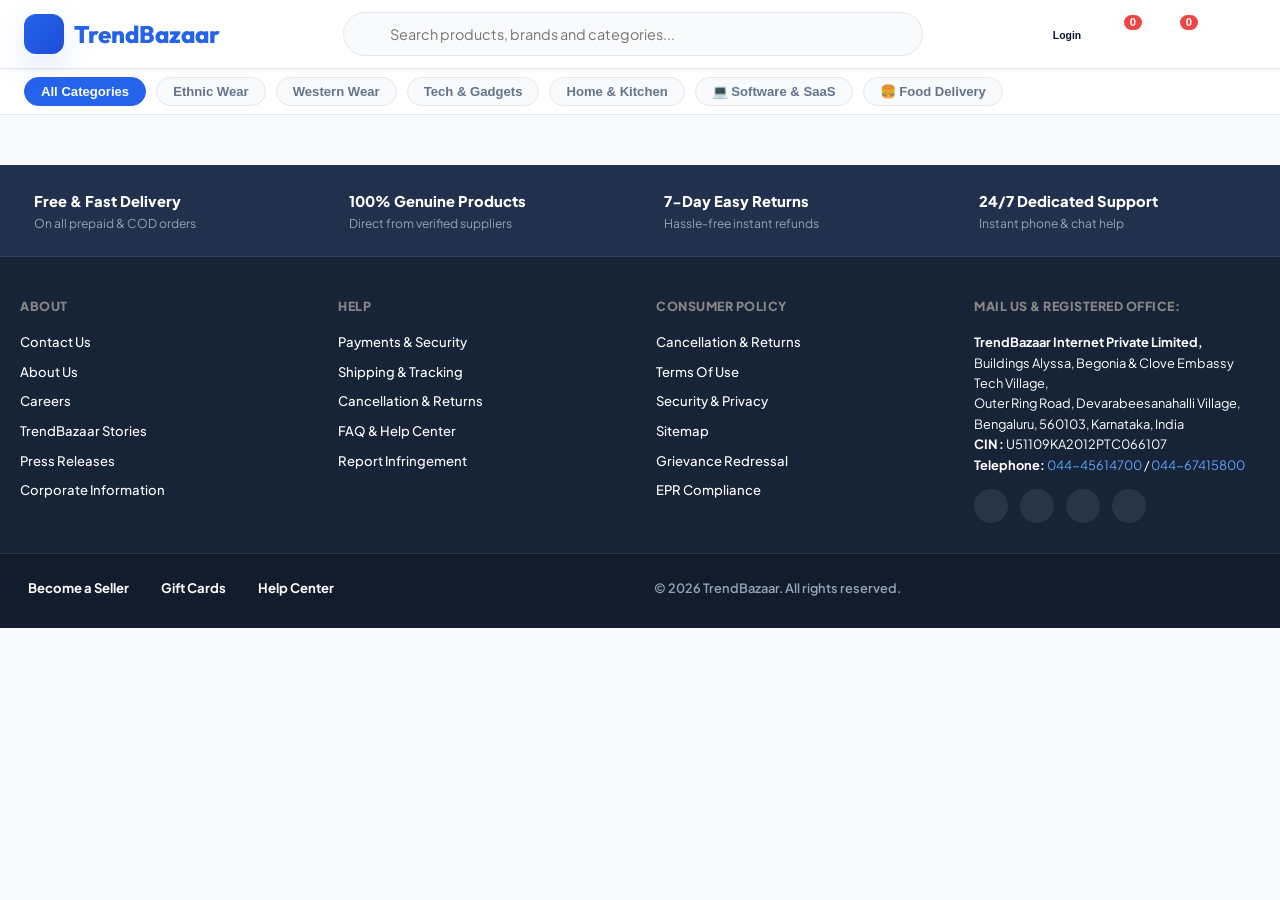
==== commit 0fc4d348: "Fix UI bugs, cache issues, and update Grocery to Food Delivery" ====
--- a/index.html
+++ b/index.html
@@ -6,8 +6,8 @@
   <title>TrendBazaar — India's Favorite Online Shopping Marketplace</title>
   <meta name="referrer" content="no-referrer">
   <meta name="description" content="Shop Electronics, Fashion, Ethnic Wear, Mobile Accessories & Home Essentials at Wholesale Prices with Cash on Delivery & Free Shipping.">
-  <link rel="stylesheet" href="style.css">
-  <link rel="stylesheet" href="footer.css">
+  <link rel="stylesheet" href="style.css?v=3.0">
+  <link rel="stylesheet" href="footer.css?v=3.0">
   <link href="https://cdn.jsdelivr.net/npm/remixicon@3.5.0/fonts/remixicon.css" rel="stylesheet">
 </head>
 <body>
@@ -63,7 +63,7 @@
       <button class="sk-cat-pill" onclick="filterSkCategory('Tech & Gadgets')">Tech & Gadgets</button>
       <button class="sk-cat-pill" onclick="filterSkCategory('Home & Kitchen')">Home & Kitchen</button>
       <button class="sk-cat-pill" onclick="filterSkCategory('Software & SaaS')">💻 Software & SaaS</button>
-      <button class="sk-cat-pill" onclick="filterSkCategory('Grocery & Essentials')">🥦 Grocery & Essentials</button>
+      <button class="sk-cat-pill" onclick="filterSkCategory('Food Delivery')">🍔 Food Delivery</button>
     </div>
   </nav>
 
